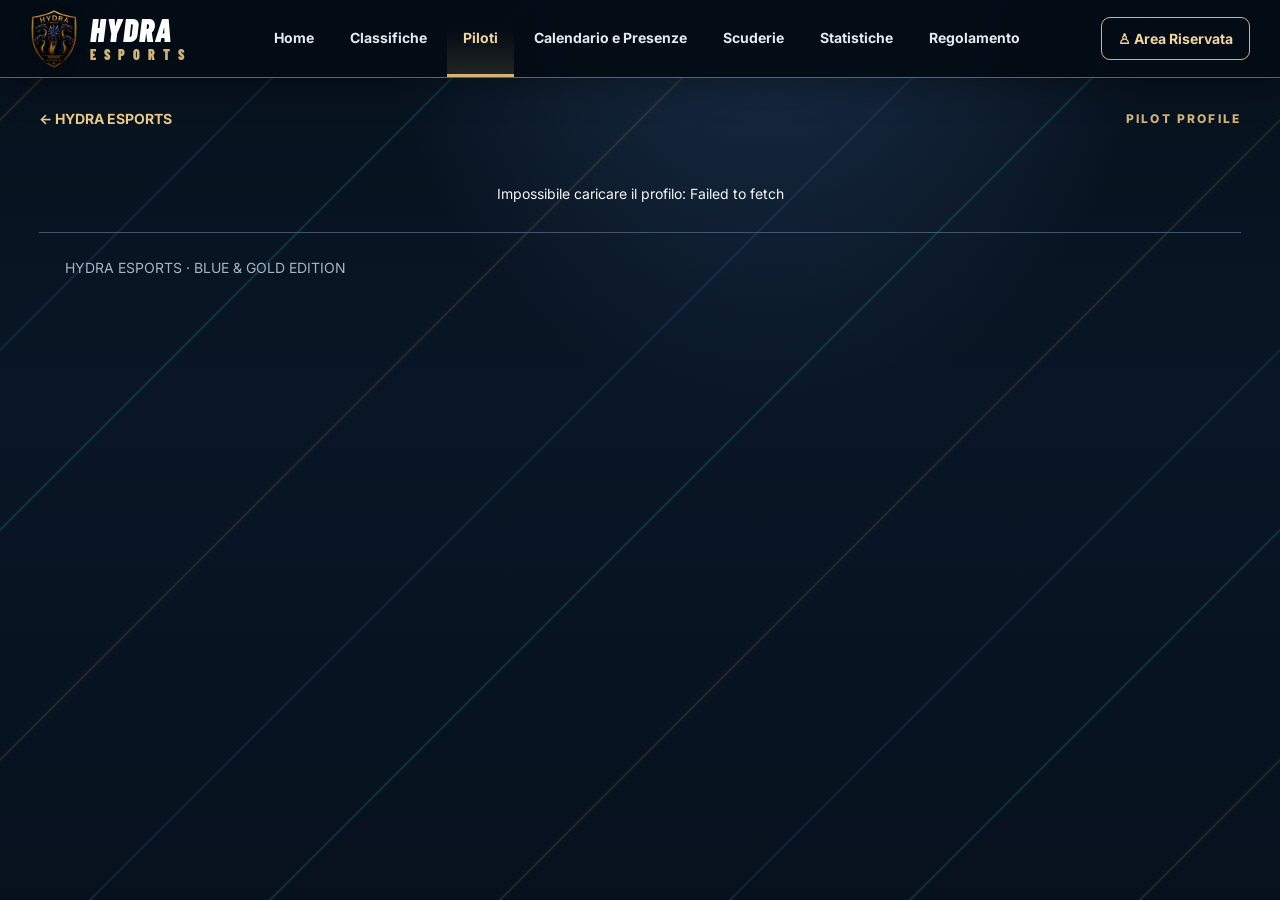
==== pilota.html @ 7e3f8604 "Use actual championship rounds and gaps in driver points and OVR charts" ====
<!doctype html><html lang="it"><head><meta charset="utf-8"><meta name="viewport" content="width=device-width,initial-scale=1"><meta name="theme-color" content="#071323"><title>Profilo pilota | Hydra Esports</title><link rel="icon" href="hydra-favicon.png"><link rel="stylesheet" href="style.css?v=42118"><style>
body{min-height:100vh}.hp-wrap{max-width:1250px;margin:auto;padding:32px 24px 90px}.hp-nav{display:flex;justify-content:space-between;align-items:center;gap:12px;margin-bottom:28px}.hp-link{color:#e9c987;text-decoration:none;font-weight:700}.hp-hero{border:1px solid #52617a;border-top:3px solid #d4b474;border-radius:18px;background:linear-gradient(115deg,#132b49,#091726);padding:32px;display:flex;gap:24px;align-items:center;flex-wrap:wrap}.hp-number{font:900 80px 'Barlow Condensed',sans-serif;color:#d4b474;line-height:1}.hp-hero h1{font:900 clamp(32px,5vw,64px) 'Barlow Condensed',sans-serif;margin:4px 0}.hp-kicker{letter-spacing:.18em;color:#d4b474;font-weight:800;font-size:12px}.hp-muted{color:#b6c5d7}.hp-ovr{margin-left:auto;text-align:center;background:#081626;border:1px solid #d4b474;border-radius:16px;padding:16px 26px}.hp-ovr strong{display:block;font:900 56px 'Barlow Condensed',sans-serif;color:#e6c681}.hp-grid{display:grid;grid-template-columns:repeat(4,minmax(0,1fr));gap:12px;margin:22px 0}.hp-stat,.hp-panel{border:1px solid #38516b;border-radius:14px;background:#102238;padding:18px}.hp-stat strong{font:800 30px 'Barlow Condensed',sans-serif;color:#f2d69e;display:block}.hp-stat small{color:#b6c5d7}.hp-layout{display:grid;grid-template-columns:1fr 1fr;gap:18px}.hp-panel h2{margin:0 0 20px;font:800 25px 'Barlow Condensed',sans-serif}.hp-skill{display:grid;grid-template-columns:52px 1fr 40px;gap:10px;align-items:center;margin:13px 0}.hp-track{height:9px;background:#233b54;border-radius:9px;overflow:hidden}.hp-fill{height:100%;background:linear-gradient(90deg,#9a783d,#f2d69e)}.hp-chart{width:100%;height:220px;display:block}.hp-table{width:100%;border-collapse:collapse;min-width:590px}.hp-table th,.hp-table td{text-align:left;border-bottom:1px solid #30445b;padding:12px 10px}.hp-table th{color:#e6c681}.hp-scroll{overflow:auto}.hp-full{margin-top:18px}.hp-status{padding:30px;text-align:center}.hp-footer{text-align:center;padding:26px;color:#a6b4c6}@media(max-width:760px){.hp-grid{grid-template-columns:repeat(2,1fr)}.hp-layout{grid-template-columns:1fr}.hp-ovr{margin-left:0}.hp-hero{padding:22px}.hp-wrap{padding:20px 14px 50px}}
</style></head><body><header class="site-header"><div class="header-inner"><button class="brand" type="button" data-go="home" aria-label="Hydra Esports Home"><img class="brand-official-logo" src="hydra-logo.png" alt="Logo ufficiale Hydra Esports"><span class="brand-type">HYDRA<small>ESPORTS</small></span></button><nav aria-label="Navigazione principale"><button data-page="home">Home</button><button data-page="standings">Classifiche</button><button data-page="drivers" class="active">Piloti</button><button data-page="calendar">Calendario e Presenze</button><button data-page="teams">Scuderie</button><button data-page="statistics">Statistiche</button><button data-page="rules">Regolamento</button></nav><button class="account-link" type="button" data-go="admin">♙ <span>Area Riservata</span></button></div></header><main class="hp-wrap"><nav class="hp-nav"><a class="hp-link" href="index.html#drivers">← HYDRA ESPORTS</a><span class="hp-kicker">PILOT PROFILE</span></nav><div id="profile" class="hp-status">Caricamento profilo pilota…</div><footer class="hp-footer">HYDRA ESPORTS · BLUE & GOLD EDITION</footer></main><script>
'use strict';const API='https://wgjdhdssiveqedluktwi.supabase.co';const KEY='sb_publishable_SjpllvJDfzLQM7nD_0CnJQ_B31PCe_I';let data={};const escapeHtml=x=>String(x??'').replace(/[&<>"']/g,c=>({'&':'&amp;','<':'&lt;','>':'&gt;','"':'&quot;',"'":'&#39;'}[c]));const fmt=x=>x==null?'—':x;const unique=a=>[...new Set(a)];const officialSet=()=>new Set(data.hydra_races.filter(r=>r.status==='official').map(r=>String(r.id)));
function hydraOvrRatings(allowed){
 const drivers=data.hydra_drivers||[],raceList=(data.hydra_races||[]).filter(x=>x.status==='official'&&(!allowed||allowed.has(String(x.id)))).sort((a,b)=>Number(a.round_number)-Number(b.round_number)||String(a.race_date||'').localeCompare(String(b.race_date||'')));
 const results=data.hydra_results||[],byId=new Map(drivers.map(d=>[String(d.id),d])),byName=new Map(),scores=new Map();
 const key=d=>String(d.gamertag||'').trim().toLocaleLowerCase('it');
 for(const d of drivers){const k=key(d);if(!k)continue;if(!byName.has(k))byName.set(k,[]);byName.get(k).push(d);const lk=k+'|'+d.league;if(!scores.has(lk))scores.set(lk,{elo:d.league==='A'?1600:1400,starts:0,finish:0,q:0,ren:0,cos:0,rac:0,streak:0})}
 const officialCount=new Map();for(const r of results){if(r.status==='dns'||!raceList.some(g=>String(g.id)===String(r.race_id)))continue;const d=byId.get(String(r.driver_id));if(!d)continue;const k=key(d)+'|'+d.league;officialCount.set(k,(officialCount.get(k)||0)+1)}
 const ratingEligible=d=>{const records=byName.get(key(d))||[];const otherPrimary=records.some(x=>x.league!==d.league&&x.team_id!=null);return !otherPrimary&&(officialCount.get(key(d)+'|'+d.league)||0)>=3};
 const clamp=(n,lo=1,hi=99)=>Math.max(lo,Math.min(hi,Math.round(n)));
 for(const race of raceList){
  const field=results.filter(r=>String(r.race_id)===String(race.id)).map(r=>({...r,driver:byId.get(String(r.driver_id))})).filter(r=>r.driver&&r.driver.league===race.league&&r.status!=='dns'&&r.driver.archived!==true);
  const starters=field.filter(r=>r.status==='classified'||r.status==='dnf'||r.status==='dsq');
  const size=starters.length;if(size<2)continue;
  const eligible=starters.filter(r=>ratingEligible(r.driver));
  const changes=new Map();
  for(const r of eligible){
   const s=scores.get(key(r.driver)+'|'+r.driver.league);if(!s)continue;
   const pos=Number(r.finishing_position),qual=Number(r.qualifying_position),finished=r.status==='classified'&&pos>0;
   const qScore=qual>0?1-(Math.min(qual,size)-1)/(size-1):.5;
   const fScore=finished?1-(Math.min(pos,size)-1)/(size-1):0;
   s.starts++;s.finish+=finished?1:0;s.q+=qScore;s.ren+=fScore;s.cos+=finished?fScore:0;s.rac+=finished?(qual>0?clamp(50+50*(qual-pos)/(size-1),0,100)/100:fScore):0;
   let delta=0,opponents=0;
   for(const other of eligible){if(other===r)continue;const os=scores.get(key(other.driver)+'|'+other.driver.league);if(!os)continue;
    const expected=1/(1+Math.pow(10,(os.elo-s.elo)/400));
    const otherFinished=other.status==='classified'&&Number(other.finishing_position)>0;
    const actual=finished&&otherFinished?(pos<Number(other.finishing_position)?1:pos===Number(other.finishing_position)?.5:0):finished?1:otherFinished?0:.5;
    delta+=actual-expected;opponents++;
   }
   const averageDelta=opponents?delta/opponents:0;const nextStreak=averageDelta>0?s.streak+1:0;const kFactor=averageDelta>0?(nextStreak>=4?25:nextStreak===3?24:nextStreak===2?22:20):20;
   changes.set(key(r.driver)+'|'+r.driver.league,{delta:kFactor*averageDelta,streak:nextStreak});
  }
  for(const [k,change] of changes){scores.get(k).elo+=change.delta;scores.get(k).streak=change.streak;}
 }
 const out=new Map();
 for(const [name,records] of byName){
  const played=[...new Set(records.filter(ratingEligible).map(d=>d.league))].map(l=>scores.get(name+'|'+l)).filter(s=>s&&s.starts);
  if(!played.length){out.set(name,null);continue}
  const primary=played.slice().sort((a,b)=>b.starts-a.starts)[0];
  const total=played.reduce((n,s)=>n+s.starts,0),sum=prop=>played.reduce((n,s)=>n+s[prop],0),avg=prop=>sum(prop)/total;
  const ratingA=records.some(d=>d.league==='A'&&ratingEligible(d)&&scores.get(name+'|A')?.starts);
  const leagueScore=ratingA?scores.get(name+'|A'):primary;
  const mapOvr=(elo,league)=>league==='A'?clamp((elo-700)/10,81,100):clamp(elo<=1400?70+(elo-1400)/10:70+(elo-1400)/6,60,80);const ovr=mapOvr(leagueScore.elo,ratingA?'A':'B');
  const scoreA=scores.get(name+'|A'),scoreB=scores.get(name+'|B');const ovrA=scoreA?.starts&&records.some(d=>d.league==='A'&&ratingEligible(d))?mapOvr(scoreA.elo,'A'):null;const ovrB=scoreB?.starts&&records.some(d=>d.league==='B'&&ratingEligible(d))?mapOvr(scoreB.elo,'B'):null;out.set(name,{ovr,ovrA,ovrB,elo:Math.round(leagueScore.elo),vel:clamp(1+98*avg('q')),ren:clamp(1+98*avg('ren')),cos:clamp(1+98*avg('cos')),rac:clamp(1+98*avg('rac')),aff:clamp(100*(sum('finish')+2)/(total+2.5)),races:total});
 }
 return out;
}

function lineChart(v,unit,league){if(!v.length)return '<p class="hp-muted">Nessun dato disponibile.</p>';const official=(data.hydra_races||[]).filter(r=>r.status==='official'&&r.league===league),rounds=[...new Set(official.map(r=>Number(r.round_number)).filter(Number.isFinite))].sort((a,b)=>a-b);const valid=v.filter(z=>Number.isFinite(Number(z.round))&&Number.isFinite(Number(z.value))).sort((a,b)=>a.round-b.round);if(!valid.length)return '<p class="hp-muted">Nessun round ufficiale disponibile.</p>';const allRounds=[...new Set([...rounds,...valid.map(z=>Number(z.round))])].sort((a,b)=>a-b),minR=Math.min(...allRounds),maxR=Math.max(...allRounds),lo=unit==='OVR'?Math.max(0,Math.floor(Math.min(...valid.map(z=>z.value))/5)*5-5):0,hi=Math.max(lo+1,Math.ceil(Math.max(...valid.map(z=>z.value))/5)*5+5),X=r=>50+560*(maxR===minR?.5:(r-minR)/(maxR-minR)),Y=n=>200-165*(n-lo)/(hi-lo);const byRound=new Map(valid.map(z=>[Number(z.round),z]));const segments=[];let current=[];for(let r=minR;r<=maxR;r++){const point=byRound.get(r);if(point){current.push(point)}else if(current.length){segments.push(current);current=[]}}if(current.length)segments.push(current);return '<svg class="hp-chart" viewBox="0 0 640 250" role="img" aria-label="Andamento '+escapeHtml(unit)+' per round">'+[0,1,2,3,4].map(i=>{const n=lo+(hi-lo)*i/4;return '<line x1="50" x2="615" y1="'+Y(n)+'" y2="'+Y(n)+'" stroke="#456078"/><text x="42" y="'+(Y(n)+4)+'" text-anchor="end" fill="#b6c5d7" font-size="12">'+Math.round(n)+'</text>'}).join('')+allRounds.map(r=>'<text x="'+X(r)+'" y="230" text-anchor="middle" fill="'+(byRound.has(r)?'#c5d2e1':'#718399')+'" font-size="11">R'+r+'</text>').join('')+segments.map(group=>group.length>1?'<polyline fill="none" stroke="#e3bf76" stroke-width="3" points="'+group.map(z=>X(z.round)+','+Y(z.value)).join(' ')+'"/>':'').join('')+valid.map(z=>'<circle cx="'+X(z.round)+'" cy="'+Y(z.value)+'" r="5" fill="#f1d59c"><title>'+escapeHtml('R'+z.round+' · '+z.label+': '+z.value+' '+unit)+'</title></circle><text x="'+X(z.round)+'" y="'+(Y(z.value)-12)+'" text-anchor="middle" fill="#f1d59c" font-size="12">'+z.value+'</text>').join('')+'</svg><p class="hp-muted" style="font-size:12px;margin:4px 0 0">R = round del campionato · Spazi vuoti = GP senza dato per il pilota</p>'}
function normalize(raw,target,league){const w=[.25,.35,.2,.15,.05],lo=league==='A'?80:60,hi=league==='A'?100:80;let a=raw.map(v=>lo+(hi-lo)*Math.max(0,Math.min(100,Number(v)||0))/100);for(let k=0;k<20;k++){const diff=target-a.reduce((n,v,i)=>n+v*w[i],0);if(Math.abs(diff)<.0001)break;const free=a.map(v=>diff>0?v<hi-.0001:v>lo+.0001),total=w.reduce((n,v,i)=>n+(free[i]?v:0),0);if(!total)break;a=a.map((v,i)=>free[i]?Math.max(lo,Math.min(hi,v+diff/total)):v)}return a.map(Math.round)}
function ovrHistory(d,records,races){const all=data.hydra_races.filter(r=>r.status==='official').sort((a,b)=>String(a.race_date||'').localeCompare(String(b.race_date||''))||Number(a.round_number||0)-Number(b.round_number||0));return records.map(r=>races.get(String(r.race_id))).filter(Boolean).map(r=>{const index=all.findIndex(x=>String(x.id)===String(r.id)),allowed=new Set(all.slice(0,index+1).map(x=>String(x.id)));const rating=hydraOvrRatings(allowed).get(String(d.gamertag||'').trim().toLocaleLowerCase('it'));return {round:Number(r.round_number),label:r.circuit||'GP',value:d.league==='A'?rating?.ovrA:rating?.ovrB}}).filter(x=>x.value!=null)}
function renderProfile(){const id=new URLSearchParams(location.search).get('id');const d=data.hydra_drivers.find(x=>String(x.id)===String(id));if(!d){document.querySelector('#profile').textContent='Pilota non trovato.';return}const team=data.hydra_teams.find(t=>String(t.id)===String(d.team_id));const official=officialSet(),raceById=new Map(data.hydra_races.map(r=>[String(r.id),r]));const records=data.hydra_results.filter(r=>String(r.driver_id)===String(d.id)&&official.has(String(r.race_id))&&r.status!=='dns').sort((a,b)=>{const ra=raceById.get(String(a.race_id)),rb=raceById.get(String(b.race_id));return String(ra?.race_date||'').localeCompare(String(rb?.race_date||''))||Number(ra?.round_number||0)-Number(rb?.round_number||0)});const finished=records.filter(r=>r.status==='classified'&&Number(r.finishing_position)>0);const points=records.reduce((n,r)=>n+Number(r.points||0),0),wins=finished.filter(r=>Number(r.finishing_position)===1).length,podiums=finished.filter(r=>Number(r.finishing_position)<=3).length,poles=records.filter(r=>Number(r.qualifying_position)===1).length,fast=records.filter(r=>r.fastest_lap===true).length;const rating=hydraOvrRatings().get(d.gamertag.trim().toLocaleLowerCase('it')),ovr=d.league==='A'?rating?.ovrA:rating?.ovrB;const sv=ovr==null?[]:normalize([rating?.vel,rating?.ren,rating?.cos,rating?.rac,rating?.aff],ovr,d.league);const skills=['VEL','REN','COS','RAC','AFF'].map((n,i)=>[n,sv[i]]);const stats=[['Gare ufficiali',records.length],['Punti',points],['Vittorie',wins],['Podi',podiums],['Pole position',poles],['Giri veloci',fast],['Miglior arrivo',finished.length?Math.min(...finished.map(r=>Number(r.finishing_position)))+'°':'—'],['Arrivi al traguardo',records.length?Math.round(100*finished.length/records.length)+'%':'—']];document.title=d.gamertag+' | Hydra Esports';document.querySelector('#profile').outerHTML='<section class="hp-hero"><div class="hp-number">'+escapeHtml(d.race_number??'—')+'</div><div><div class="hp-kicker">HYDRA ESPORTS · LEGA '+escapeHtml(d.league)+'</div><h1>'+escapeHtml(d.gamertag)+'</h1><p class="hp-muted">'+escapeHtml(team?.name||'Pilota WILD')+'</p></div><div class="hp-ovr"><span class="hp-kicker">HYDRA OVR</span><strong>'+fmt(ovr)+'</strong><small class="hp-muted">'+(ovr==null?'Minimo 3 gare':'Valutazione dinamica')+'</small></div></section><section class="hp-grid">'+stats.map(([k,v])=>'<div class="hp-stat"><strong>'+escapeHtml(v)+'</strong><small>'+escapeHtml(k)+'</small></div>').join('')+'</section><div class="hp-layout"><section class="hp-panel"><h2>Caratteristiche pilota</h2>'+(ovr==null?'<p class="hp-muted">Valutazione disponibile dopo 3 gare ufficiali.</p>':skills.map(([k,v])=>'<div class="hp-skill"><b>'+k+'</b><div class="hp-track"><div class="hp-fill" style="width:'+Math.max(0,Math.min(100,Number(v)||0))+'%"></div></div><b>'+fmt(v)+'</b></div>').join(''))+'</section><section class="hp-panel"><h2>Andamento punti per GP</h2>'+lineChart(records.map(r=>({round:Number(raceById.get(String(r.race_id))?.round_number),label:raceById.get(String(r.race_id))?.circuit||'GP',value:Number(r.points||0)})),'punti',d.league)+'</section></div><section class="hp-panel hp-full"><h2>Andamento Hydra OVR</h2>'+(ovr==null?'<p class="hp-muted">Disponibile dopo 3 gare ufficiali.</p>':lineChart(ovrHistory(d,records,raceById),'OVR',d.league))+'</section><section class="hp-panel hp-full"><h2>Storico gare ufficiali</h2><div class="hp-scroll"><table class="hp-table"><thead><tr><th>GP</th><th>Lega</th><th>Qualifica</th><th>Arrivo</th><th>Punti</th><th>Scuderia</th></tr></thead><tbody>'+records.map(r=>{const race=raceById.get(String(r.race_id)),t=data.hydra_teams.find(t=>String(t.id)===String(r.team_id));return '<tr><td>'+escapeHtml(race?.circuit||'GP')+'</td><td>'+escapeHtml(race?.league||d.league)+'</td><td>'+escapeHtml(r.qualifying_position?Number(r.qualifying_position)+'°':'—')+'</td><td>'+escapeHtml(r.status==='classified'&&r.finishing_position?Number(r.finishing_position)+'°':r.status?.toUpperCase()||'—')+'</td><td>'+escapeHtml(r.points||0)+'</td><td>'+escapeHtml(t?.name||'WILD')+'</td></tr>'}).join('')+'</tbody></table>'+(records.length?'':'<p class="hp-muted">Nessuna gara registrata.</p>')+'</div></section>'}
(async()=>{try{await Promise.all(['hydra_drivers','hydra_teams','hydra_races','hydra_results'].map(async t=>{const r=await fetch(API+'/rest/v1/'+t+'?select=*&order=id.asc',{headers:{apikey:KEY,Authorization:'Bearer '+KEY}});if(!r.ok)throw Error('Dati non disponibili ('+r.status+')');data[t]=await r.json()}));renderProfile()}catch(e){document.querySelector('#profile').textContent='Impossibile caricare il profilo: '+e.message}})();
</script><script>document.querySelectorAll('.site-header [data-page],.site-header [data-go]').forEach(b=>b.addEventListener('click',()=>{location.href='index.html#'+(b.dataset.page||b.dataset.go)}));</script></body></html>
---- style.css ----
@import url('https://fonts.googleapis.com/css2?family=Barlow+Condensed:wght@500;600;700;800;900&family=Inter:wght@400;500;600;700;800&display=swap');
:root{--bg:#07111e;--bg2:#0b1b30;--panel:#0e2035;--panel2:#142a43;--gold:#d4b474;--goldlight:#f1d59c;--text:#f4f6fa;--muted:#a6b4c6;--line:#38516b;--glow:rgba(212,180,116,.22)}*{box-sizing:border-box}html{scroll-behavior:smooth}body{margin:0;color:var(--text);background:radial-gradient(ellipse at 60% -15%,#1d3550 0%,transparent 38%),linear-gradient(180deg,#07111d,#091625 45%,#07111e);font-family:Inter,Arial,sans-serif;font-size:14px}button,input,select{font:inherit}button{cursor:pointer}button:focus-visible,input:focus-visible,select:focus-visible{outline:2px solid var(--goldlight);outline-offset:3px}button{transition:background .2s,border-color .2s,transform .2s}button:hover{transform:translateY(-1px)}.site-header{height:78px;background:rgba(4,12,21,.97);border-bottom:1px solid #6d6045;position:sticky;top:0;z-index:20;box-shadow:0 8px 35px #0005}.header-inner{max-width:1550px;margin:auto;padding:0 30px;display:flex;align-items:center;gap:30px;height:100%}.brand{display:flex;align-items:center;gap:12px;border:0;background:none;color:white;padding:0;flex-shrink:0}.brand-mark{font-family:'Barlow Condensed',sans-serif;font-size:49px;font-weight:900;font-style:italic;line-height:1;color:var(--gold);position:relative}.brand-mark span{font-size:17px;position:absolute;top:0;right:-10px}.brand-type{font-family:'Barlow Condensed',sans-serif;font-weight:900;font-style:italic;font-size:32px;line-height:.76;letter-spacing:1px;text-align:left}.brand-type small{display:block;letter-spacing:8px;font-style:normal;color:var(--gold);font-size:14px;margin-top:9px}.site-header nav{display:flex;align-items:stretch;justify-content:center;gap:4px;flex:1;height:100%}.site-header nav button{background:transparent;color:#e6e9ef;border:0;border-bottom:3px solid transparent;padding:0 16px;font-weight:700;white-space:nowrap}.site-header nav button:hover,.site-header nav button.active{color:var(--goldlight);background:linear-gradient(0deg,rgba(212,180,116,.14),transparent 60%);border-bottom-color:var(--gold)}.account-link{border:1px solid var(--gold);border-radius:9px;background:transparent;color:var(--goldlight);padding:12px 16px;font-weight:700;white-space:nowrap}.account-link:hover{background:#d4b47418}main{max-width:1550px;margin:auto;padding:0 30px 50px}.page{display:none}.page.active{display:block}.hero{height:315px;position:relative;overflow:hidden;margin:0 -30px 18px;background:radial-gradient(ellipse at 73% 56%,#294767 0%,#0c2034 37%,#07111d 76%);border-bottom:1px solid #5e6c73}.hero:before{content:'';position:absolute;inset:0;background:repeating-linear-gradient(115deg,transparent 0 92px,rgba(215,181,109,.025) 92px 110px);pointer-events:none}.hero-art{position:absolute;right:-30px;top:-34px;width:72%;height:370px;filter:drop-shadow(0 0 34px #bba16a20)}.hero-art svg{width:100%;height:100%}.hero-copy{position:relative;z-index:2;margin:48px 0 0 max(5.5%,50px);max-width:650px;text-shadow:0 2px 16px #07111e}.kicker,.eyebrow{font-size:11px;font-weight:800;letter-spacing:2.2px;color:var(--gold);text-transform:uppercase}.live-dot{display:inline-block;width:7px;height:7px;background:var(--gold);border-radius:50%;box-shadow:0 0 12px var(--gold);margin-right:7px}.hero h1{font-family:'Barlow Condensed',Impact,sans-serif;font-size:clamp(48px,5.5vw,91px);font-weight:900;letter-spacing:1px;font-style:italic;line-height:.9;margin:17px 0 4px}.hero h1 span{color:var(--gold)}.hero h2{font-family:'Barlow Condensed',sans-serif;font-weight:700;font-size:30px;letter-spacing:11px;margin:7px 0}.hero p{color:#e3e9f0;line-height:1.7;margin:12px 0 20px}.hero-actions{display:flex;gap:10px}.gold,.outline{border-radius:7px;padding:12px 20px;font-weight:800;font-size:12px;letter-spacing:.3px}.gold{background:linear-gradient(110deg,#d4b474,#e9cf91);color:#0b1626;border:1px solid #e6c88b;box-shadow:0 5px 25px #d4b47416}.gold:hover{background:#f1d59c}.outline{background:#071522a6;border:1px solid var(--gold);color:var(--goldlight)}.outline:hover{background:#d4b47420}.hero-side{position:absolute;right:28px;top:12px;color:#d4b4741b;font-size:170px;font-family:Impact,sans-serif;font-weight:900;line-height:1}.hero-side span{font-size:60px;vertical-align:top}.home-grid{display:grid;grid-template-columns:minmax(0,1.95fr) minmax(345px,.98fr);gap:17px}.home-left,.home-right{min-width:0;display:flex;flex-direction:column;gap:16px}.panel{border:1px solid #49617b;background:linear-gradient(140deg,rgba(18,40,63,.93),rgba(7,20,34,.98));border-radius:11px;box-shadow:0 10px 35px #0002;overflow:hidden}.panel-title{height:48px;display:flex;align-items:center;gap:13px;padding:0 19px;border-bottom:1px solid #3e5570;background:linear-gradient(90deg,#132b43,#091b2b)}.panel-title h3{font-family:'Barlow Condensed',sans-serif;font-size:24px;font-style:italic;letter-spacing:.4px;margin:0;font-weight:800}.title-icon{color:var(--gold);font-size:27px}.panel-tag{margin-left:auto;font-size:10px;letter-spacing:1.4px;color:var(--gold);font-weight:800}.next-race-content{display:grid;grid-template-columns:1.5fr .8fr;min-height:251px}.race-visual{position:relative;display:flex;flex-direction:column;justify-content:flex-end;overflow:hidden;padding:26px 30px;background:radial-gradient(ellipse at 85% 0%,#8c775139,transparent 50%),linear-gradient(145deg,#182f49,#0a1a2b 55%,#142e48);border-right:1px solid #3b536b}.race-visual:before{content:'';position:absolute;left:-15%;top:24%;width:130%;height:70px;transform:rotate(-20deg);background:linear-gradient(transparent,#d4b47410,transparent);border-top:2px solid #c7a76944;border-bottom:1px solid #c7a76955}.race-index{position:absolute;top:18px;left:26px;color:#d4b474a8;letter-spacing:3px;font-size:12px;font-weight:800}.race-road{position:absolute;width:320px;height:140px;right:-30px;top:28px;border:13px solid #d4b47436;border-radius:45% 20% 55% 15%;transform:rotate(-23deg);box-shadow:inset 0 0 25px #0008,0 0 25px #0005}.race-title{position:relative;font-family:'Barlow Condensed',sans-serif;font-size:clamp(27px,3vw,48px);font-style:italic;font-weight:900;line-height:1;text-transform:uppercase;max-width:95%}.race-sub{position:relative;color:#d4b474;margin-top:10px;font-size:13px;font-weight:600}.race-details{padding:26px 20px;display:flex;flex-direction:column;justify-content:center}.detail-label{font-size:10px;color:var(--gold);font-weight:800;letter-spacing:1.4px}.detail-value{font-family:'Barlow Condensed',sans-serif;font-size:29px;font-weight:800;margin-top:8px}.race-details p{color:var(--muted);line-height:1.6;font-size:12px;min-height:38px}.wide{width:100%;margin-top:10px}.home-subgrid{display:grid;grid-template-columns:1fr 1fr;gap:16px}.last-race-body{display:grid;grid-template-columns:42% 58%;min-height:206px}.race-mini-art{background:radial-gradient(ellipse at 50% 70%,#9a82524a,transparent 70%),linear-gradient(130deg,#223b56,#071525);position:relative;display:flex;align-items:center;justify-content:center;overflow:hidden}.race-mini-art>span{font-family:'Barlow Condensed',sans-serif;font-size:38px;line-height:.9;font-style:italic;font-weight:900;color:#f0d39b;text-shadow:0 4px 20px #000}.finish-lines{position:absolute;bottom:-15px;left:-20px;right:-20px;height:55px;background:repeating-linear-gradient(90deg,#f1d59c55 0 17px,#08162688 17px 34px);transform:skewY(-10deg);opacity:.5}.last-race-info{padding:22px 17px;display:flex;flex-direction:column;justify-content:center}.last-race-info h4{font-family:'Barlow Condensed',sans-serif;font-size:26px;line-height:1;margin:10px 0}.last-race-info p{font-size:12px;color:var(--muted);line-height:1.6}.text-link,.leaderboard-more{background:transparent;border:0;color:var(--goldlight);font-weight:800;text-align:left;font-size:11px;padding:10px 0}.news-list{padding:10px 17px}.news-row{display:flex;gap:12px;align-items:center;padding:12px 0;border-bottom:1px solid #34485c}.news-row:last-child{border-bottom:0}.news-symbol{font-family:'Barlow Condensed',sans-serif;font-size:24px;color:var(--gold);font-weight:800;opacity:.8}.news-row strong{display:block;font-size:12px}.news-row small{display:block;font-size:11px;line-height:1.5;color:var(--muted);margin-top:4px}.leaderboard{padding-bottom:4px}.segmented{display:flex;margin:12px 16px 0;border:1px solid #435b70;border-radius:7px;overflow:hidden;background:#081827}.segmented button{width:50%;padding:8px 10px;background:transparent;border:0;color:#e0e7f0;font-weight:700;font-size:12px}.segmented button.selected{background:linear-gradient(100deg,#b39259,#e5c584);color:#0c1a2c}.segmented.secondary{margin-top:8px}.segmented.secondary button.selected{background:#30435a;color:var(--goldlight)}.home-table{width:calc(100% - 32px);margin:14px 16px 4px;border-collapse:collapse}.home-table th{text-align:left;font-size:10px;letter-spacing:1px;text-transform:uppercase;color:#8ca1b7;font-weight:700;padding:8px 7px}.home-table th:last-child,.home-table td:last-child{text-align:right}.home-table td{border-top:1px solid #34475c;padding:10px 7px}.home-table td strong{display:block;font-size:12px}.home-table td small{display:block;font-size:10px;color:#93a7bd;margin-top:4px;white-space:nowrap;overflow:hidden;text-overflow:ellipsis;max-width:220px}.rank{display:inline-flex;align-items:center;justify-content:center;width:25px;height:25px;border-radius:5px;background:#26394d;font-weight:800}.rank.first{background:#d4b474;color:#071321}.home-table .points{font-weight:800;font-size:16px;color:var(--goldlight)}.leaderboard-more{display:block;margin:5px 19px 8px auto;text-align:right}.live-panel{min-height:197px}.live-graphic{padding:24px 26px;position:relative;overflow:hidden;background:radial-gradient(ellipse at 95% 30%,#9e854b25,transparent 55%),repeating-linear-gradient(130deg,transparent 0 45px,#d4b47406 45px 47px)}.signal{float:right;color:var(--gold);font-size:44px}.live-graphic h3{font-family:'Barlow Condensed',sans-serif;font-size:35px;margin:8px 0 3px;font-style:italic}.live-graphic h3 em{color:var(--gold)}.live-graphic p{color:#b6c5d5;font-size:12px;max-width:270px;line-height:1.5}.live-graphic .outline{margin-top:9px;font-size:11px;padding:10px 14px}.quick-links{display:grid;grid-template-columns:repeat(5,1fr);gap:16px;margin-top:17px}.quick-links button{min-height:105px;display:grid;grid-template-columns:45px 1fr 15px;grid-template-rows:1fr 1fr;align-items:center;column-gap:8px;text-align:left;border:1px solid #435b73;border-radius:10px;background:linear-gradient(135deg,#142a41,#0a1929);color:white;padding:16px}.quick-links button:hover{border-color:var(--gold);background:#1a3048}.quick-links button>span{grid-row:1/3;color:var(--gold);font-size:35px}.quick-links button strong{align-self:end;font-size:13px}.quick-links button small{align-self:start;color:var(--muted);font-size:11px;margin-top:4px}.quick-links button b{grid-column:3;grid-row:1/3;color:var(--gold)}.section-head{margin:34px 0 20px}.section-head h2{font-family:'Barlow Condensed',sans-serif;text-transform:uppercase;font-size:clamp(38px,5vw,62px);font-weight:900;font-style:italic;margin:8px 0}.section-head h2 span{color:var(--gold)}.section-head p,.muted{color:var(--muted);line-height:1.7}.switch{display:flex;gap:8px;margin:16px 0}.switch button{background:#162a41;border:1px solid #52677e;color:#fff;padding:11px 26px;border-radius:6px;font-weight:800}.switch button.selected{background:var(--gold);color:#0c192a;border-color:var(--gold)}.table-panel{padding:12px;overflow:auto}table:not(.home-table){width:100%;border-collapse:collapse;min-width:580px}table:not(.home-table) th{color:var(--gold);font-size:11px;letter-spacing:1px;text-transform:uppercase;text-align:left;background:#1a3049}table:not(.home-table) th,table:not(.home-table) td{padding:14px 16px;border-bottom:1px solid #31455d}table:not(.home-table) tr:hover td{background:#1c3044}.cards{display:grid;grid-template-columns:repeat(3,1fr);gap:15px}.cards article{background:linear-gradient(145deg,#192e46,#0b192a);border:1px solid #49617b;border-radius:10px;padding:24px}.cards h3{font-family:'Barlow Condensed',sans-serif;font-size:27px;margin:8px 0}.cards p{color:#b9c7d5;line-height:1.8}.field{display:flex;flex-direction:column;gap:7px;font-weight:700;color:#d7e0e9;margin:12px 0}.field input,.field select{width:100%;padding:12px 14px;background:#081827;color:white;border:1px solid #52667d;border-radius:6px}.login{max-width:480px;padding:30px}.login h3,.admin-panel h3{font-family:'Barlow Condensed',sans-serif;font-size:29px;margin:0 0 15px}.admin-top{display:flex;align-items:center;justify-content:space-between;margin-bottom:15px}.admin-top button,.actions button:not(.gold){background:#1c3149;color:#fff;border:1px solid #60758c;border-radius:6px;padding:10px 16px}.admin-panel{padding:25px}.admin-list{display:flex;gap:7px;flex-wrap:wrap;margin:20px 0}.admin-list button{background:#172c44;color:#dce5ef;border:1px solid #425b73;border-radius:5px;padding:9px 12px;font-size:12px}.admin-list button:hover{border-color:var(--gold)}.form-grid{display:grid;grid-template-columns:repeat(2,minmax(0,1fr));gap:12px}.actions{display:flex;gap:12px;margin-top:20px}.empty{color:var(--muted);padding:18px}footer{border-top:1px solid #41566d;max-width:1550px;margin:auto;padding:30px;display:flex;justify-content:space-between;align-items:center;color:var(--muted)}footer b{font-family:'Barlow Condensed',sans-serif;font-size:24px;font-style:italic;color:#fff}footer b span{color:var(--gold)}footer p,footer small{font-size:11px}#admin-status{color:var(--goldlight)}[hidden]{display:none!important}
@media(max-width:1180px){.header-inner{gap:14px;padding:0 18px}.site-header nav button{padding:0 9px;font-size:12px}.brand-type{font-size:27px}.home-grid{grid-template-columns:minmax(0,1.5fr) minmax(310px,1fr)}.next-race-content{grid-template-columns:1.2fr 1fr}.quick-links{gap:9px}.quick-links button{padding:11px;grid-template-columns:34px 1fr 10px}.quick-links button>span{font-size:27px}.quick-links button strong{font-size:11px}}@media(max-width:900px){.site-header{height:auto;position:relative}.header-inner{flex-wrap:wrap;padding:14px 18px}.site-header nav{order:3;flex-basis:100%;overflow:auto;justify-content:flex-start;height:43px}.site-header nav button{flex-shrink:0}.account-link{margin-left:auto}.hero-art{width:95%;opacity:.45}.hero-copy{margin-left:35px}.home-grid{grid-template-columns:1fr}.home-right{display:grid;grid-template-columns:1fr 1fr;align-items:start}.quick-links{grid-template-columns:repeat(3,1fr)}}@media(max-width:650px){main{padding:0 14px 35px}.hero{margin:0 -14px 15px;height:340px}.hero-copy{margin:46px 22px}.hero h1{font-size:55px}.hero h2{font-size:20px;letter-spacing:6px}.hero-art{right:-170px;top:50px;width:120%;opacity:.27}.hero-side{display:none}.hero-actions{flex-wrap:wrap}.home-subgrid,.home-right,.next-race-content{grid-template-columns:1fr}.race-visual{min-height:195px}.race-details{padding:19px}.home-subgrid{gap:14px}.home-right{display:flex}.quick-links{grid-template-columns:1fr 1fr}.quick-links button{min-height:90px}.cards{grid-template-columns:1fr}.form-grid{grid-template-columns:1fr}footer{padding:20px 15px;display:block}.account-link span{display:none}.brand-type{font-size:26px}}
@media(prefers-reduced-motion:reduce){*,*:before,*:after{scroll-behavior:auto!important;transition:none!important}}

/* Attendance v2.1 */
.attendance-layout{display:grid;grid-template-columns:minmax(0,1fr) minmax(0,1fr);gap:20px;margin:20px 0 36px}.attendance-panel{padding:24px;min-width:0}.attendance-panel h3{margin-top:0}.attendance-race{padding:14px 0}.attendance-race p{margin:7px 0}.attendance-actions{display:grid;grid-template-columns:1fr 1fr;gap:12px;margin:18px 0}.attendance-choice{padding:15px 8px;border:1px solid #b69a60;border-radius:9px;background:#15243a;color:#f2e4c7;cursor:pointer;font-weight:700}.attendance-choice:hover:not(:disabled){background:#2b3850}.attendance-choice:disabled{opacity:.45;cursor:not-allowed}.attendance-counts{display:grid;grid-template-columns:repeat(3,minmax(0,1fr));gap:8px}.attendance-counts>div{display:flex;flex-direction:column;align-items:center;gap:6px;background:#142238;border-radius:9px;padding:12px 3px}.attendance-counts b{font-size:25px;color:#e3c27b}.attendance-counts small{font-size:11px}.attendance-list{margin-top:16px;max-height:400px;overflow:auto}.attendance-list>div{display:flex;justify-content:space-between;gap:12px;padding:9px 0;border-bottom:1px solid #ffffff18}.att-state{font-size:12px;white-space:nowrap}.att-state.present{color:#8dd7b3}.att-state.absent{color:#ff9c9c}.att-state.pending{color:#d6c6a4}.attendance-admin-edit{display:flex;flex-wrap:wrap;gap:12px;align-items:end;margin-top:18px}.attendance-admin-edit .field{flex:1;min-width:150px}.attendance-panel select,.attendance-admin-edit select{max-width:100%}@media(max-width:750px){.attendance-layout{grid-template-columns:1fr}.attendance-panel{padding:16px}.attendance-counts b{font-size:21px}}

/* Hydra 2.2 attendance admin */
.admin-att-summary{margin-top:28px;border-top:1px solid rgba(201,169,103,.25);padding-top:20px}
.admin-att-filters{display:flex;align-items:end;gap:12px;flex-wrap:wrap;margin:16px 0}
.admin-att-filters .field{min-width:175px;flex:1}
.admin-att-filters button{min-height:43px}
.admin-att-table-wrap{width:100%;overflow-x:auto}
.admin-att-table{width:100%;border-collapse:collapse;text-align:left;min-width:410px}
.admin-att-table th,.admin-att-table td{padding:12px 10px;border-bottom:1px solid rgba(255,255,255,.1)}
.admin-att-table th{color:#c5a46d;font-size:.8rem;text-transform:uppercase;letter-spacing:.05em}
.admin-att-state{font-size:.85rem;font-weight:700}
.admin-att-state.present{color:#7cdaa8}.admin-att-state.absent{color:#ff9696}.admin-att-state.pending{color:#c6cbd4}
@media(max-width:650px){.admin-att-filters{display:grid;grid-template-columns:1fr}.admin-att-table th,.admin-att-table td{padding:10px 6px}}

/* Hydra 2.3 - compact league standings */
.standings-duo{display:grid;grid-template-columns:minmax(0,1.25fr) minmax(0,1fr);gap:18px;align-items:start}
.standings-card{min-width:0}.standings-card-title{font-family:'Barlow Condensed',sans-serif;font-size:26px;font-weight:800;margin:0;padding:17px 20px;border-bottom:1px solid #40566e;background:#132b43;text-transform:uppercase}
.standings-card-title span{color:var(--gold);white-space:nowrap}
.standings-duo .table-panel{padding:8px;overflow-x:auto}
.standings-duo table:not(.home-table){min-width:0;width:100%}
.standings-duo table:not(.home-table) th,.standings-duo table:not(.home-table) td{padding:12px 9px;overflow-wrap:anywhere}
.standings-duo table:not(.home-table) th:last-child,.standings-duo table:not(.home-table) td:last-child{text-align:right;white-space:nowrap}
.combined-head{margin-top:28px}.combined-head h2{font-size:clamp(30px,4vw,44px)}
.combined-table{max-width:100%}.combined-table table:not(.home-table){min-width:0}
@media(max-width:900px){.standings-duo{grid-template-columns:1fr}}
@media(max-width:500px){.standings-card-title{font-size:23px}.standings-duo table:not(.home-table) th,.standings-duo table:not(.home-table) td{padding:10px 6px;font-size:12px}}

/* Campionato: tre schede A, B e Generale */
#standings .switch{flex-wrap:wrap}
#standings .switch button{flex:1 1 140px}
#standings-general-content .combined-head{margin-top:20px}

/* Hydra 2.6 — calendario a griglia */
.calendar-intro{max-width:750px;color:var(--muted);line-height:1.65;margin:12px 0 0}
.calendar-toolbar{display:flex;justify-content:space-between;align-items:center;gap:16px;margin:22px 0 18px;flex-wrap:wrap}
.calendar-kicker{font:800 13px 'Barlow Condensed',sans-serif;letter-spacing:2px;color:#d4b474}
.calendar-summary{font-size:12px;letter-spacing:1.4px;color:#9db2be;font-weight:700}
.calendar-grid{display:grid;grid-template-columns:repeat(3,minmax(0,1fr));gap:18px}
.calendar-card{min-width:0;display:block;text-align:left;padding:0;background:linear-gradient(150deg,#142a35,#0a1925 75%);border:1px solid #2c4c55;border-radius:15px;overflow:hidden;color:#f4f6fa;cursor:pointer;transition:transform .18s,border-color .18s,box-shadow .18s}
.calendar-card:hover,.calendar-card:focus-visible{transform:translateY(-3px);border-color:#d4b474;box-shadow:0 8px 30px #0005;outline:none}
.calendar-card-next{border-color:#d4b474;box-shadow:0 0 0 1px #d4b47455}
.calendar-card-active{border-color:#d4b474}
.calendar-card-top{display:flex;justify-content:space-between;align-items:center;gap:8px;padding:17px 18px 8px;font:800 17px 'Barlow Condensed',sans-serif;letter-spacing:1.4px;color:#d4b474}
.calendar-card-badge{font:800 10px Inter,sans-serif;letter-spacing:.8px;padding:7px 9px;border-radius:30px;color:#b8c8ce;background:#233640}
.calendar-card-next .calendar-card-badge{color:#05201c;background:#d4b474}
.calendar-card-art{position:relative;height:116px;overflow:hidden;background:radial-gradient(ellipse at 65% 40%,#1c4a4c,#0d2530 65%,#081723)}
.calendar-art-circle{position:absolute;width:170px;height:170px;border:1px solid #d4b47433;border-radius:50%;left:35%;top:-35px;box-shadow:0 0 0 27px #d4b47408,0 0 0 55px #d4b47407}
.calendar-art-track{position:absolute;left:18px;top:-24px;font:900 150px 'Barlow Condensed',sans-serif;transform:rotate(-17deg);color:#d4b4743a}
.calendar-art-number{position:absolute;right:18px;bottom:-27px;font:900 125px 'Barlow Condensed',sans-serif;letter-spacing:-7px;color:#ffffff16}
.calendar-card-main{padding:16px 18px 12px}
.calendar-card-main h3{font:800 28px/1.06 'Barlow Condensed',sans-serif;letter-spacing:.3px;text-transform:uppercase;margin:0;overflow-wrap:anywhere}
.calendar-card-main p{font-size:10px;letter-spacing:2px;color:#8eacb1;margin:8px 0 0}
.calendar-leagues{padding:0 18px 13px}
.calendar-league{display:grid;grid-template-columns:68px 1fr;align-items:center;gap:5px 8px;padding:12px 0;border-top:1px solid #2a444c}
.calendar-league-name{font:800 14px 'Barlow Condensed',sans-serif;color:#fff}
.calendar-league-date{font-size:12px;color:#d8e2e5;text-align:right}
.calendar-league-status{grid-column:2;font-size:10px;letter-spacing:1px;text-align:right;color:#d4b474}
.calendar-league-status.is-done{color:#9db4bb}
.calendar-card-foot{border-top:1px solid #2a444c;padding:13px 18px;display:flex;justify-content:space-between;color:#d4b474;font:800 12px 'Barlow Condensed',sans-serif;letter-spacing:1.5px}
.calendar-detail{margin-top:24px;background:#0e202b;border:1px solid #2e535a;border-radius:15px;padding:22px}
.calendar-detail[hidden]{display:none}
.calendar-detail-title{display:flex;align-items:start;justify-content:space-between;gap:15px;margin-bottom:18px}
.calendar-detail-title h3{font:800 33px 'Barlow Condensed',sans-serif;text-transform:uppercase;margin:5px 0 0}
#calendar-close{border:1px solid #42636a;background:#172e38;color:white;border-radius:8px;padding:10px 14px;cursor:pointer}
.calendar-results-grid{display:grid;grid-template-columns:repeat(2,minmax(0,1fr));gap:16px}
.calendar-result-panel{min-width:0;border:1px solid #2c4c55;background:#102734;border-radius:11px;padding:15px}
.calendar-result-head{display:flex;justify-content:space-between;align-items:center;gap:12px}
.calendar-result-head h4{font:800 24px 'Barlow Condensed',sans-serif;color:#d4b474;margin:0}
.calendar-result-head span,.calendar-result-state{font-size:12px;color:#b7c9cf}
.calendar-results-scroll{overflow-x:auto}
.calendar-results-scroll table{width:100%;font-size:12px}
.calendar-results-scroll th,.calendar-results-scroll td{padding:8px 6px}
.calendar-no-results{font-size:13px;color:#a9bdc4;line-height:1.6}
@media(max-width:1000px){.calendar-grid{grid-template-columns:repeat(2,minmax(0,1fr))}}
@media(max-width:650px){.calendar-grid,.calendar-results-grid{grid-template-columns:1fr}.calendar-card-art{height:100px}.calendar-detail{padding:14px}}

/* Versione 2.9: artwork dei circuiti e bandiere */
.calendar-country-flag{font-size:23px;line-height:1;vertical-align:-2px;margin-right:7px}
.calendar-card-art{height:145px;background:#0a1c27}
.calendar-card-art img{display:block;width:100%;height:100%;object-fit:cover;transition:transform .25s ease}
.calendar-card:hover .calendar-card-art img{transform:scale(1.055)}
.calendar-art-number{pointer-events:none}
@media(max-width:650px){.calendar-card-art{height:140px}}

.calendar-card-art img{object-fit:cover;filter:brightness(.82) saturate(1.12)}
.calendar-card:hover .calendar-card-art img{filter:brightness(.95) saturate(1.15)}

/* Hydra 3.2: presenza nel calendario */
.calendar-att-panel .attendance-counts{margin:16px 0 12px}
.calendar-att-panel .attendance-list{max-height:330px;overflow:auto}
.calendar-att-panel .field{margin:16px 0 10px}
.calendar-att-panel .attendance-actions{display:flex;gap:10px;flex-wrap:wrap}
.calendar-att-panel .attendance-choice:disabled{opacity:.45;cursor:not-allowed}
.calendar-att-message{min-height:1.4em;color:#d4b474}

/* Hydra 4.0 */
.team-roster-card{position:relative;overflow:hidden}
.team-logo{width:66px;height:66px;display:grid;place-items:center;border:2px solid #d4b474;border-radius:18px;background:linear-gradient(140deg,#122e40,#071323);color:#d4b474;font-size:27px;font-weight:900;margin-bottom:15px}
.team-tp{color:#bdd3d5;font-size:13px}
.roster-leagues{display:grid;grid-template-columns:repeat(2,minmax(0,1fr));gap:10px;margin-top:15px}
.roster-leagues>div{padding:12px;background:#142a43;border-radius:10px;display:flex;flex-direction:column;gap:7px}
.roster-leagues strong{color:#d4b474;font-size:12px}
.roster-leagues span{font-size:13px}
.roster-warning{color:#ffbf71}
.wild-drivers{display:flex;flex-wrap:wrap;gap:9px;margin:15px 0 30px}
.wild-chip{border:1px solid #38516b;border-radius:30px;padding:9px 13px;background:#142a43;font-size:13px}
.admin-roster{margin-bottom:22px}
.admin-roster .actions{display:flex;flex-wrap:wrap;gap:10px;margin:12px 0}
.race-visual,.race-mini-art{background-size:cover;background-position:center}
@media(max-width:600px){.roster-leagues{grid-template-columns:1fr}}

.team-logo{width:132px;height:84px;padding:10px;border:0;background:#102638;display:flex;align-items:center;justify-content:center}.team-logo img{max-width:100%;max-height:100%;object-fit:contain}.team-logo span{font-weight:900;color:#d4b474}

/* 4.0.1: keep team emblems visible without changing their original colors */
.team-logo{background:#f3f5f8!important;border:1px solid #c5cdd8!important;box-shadow:inset 0 0 0 1px #ffffff,0 4px 16px #0003;border-radius:12px!important}
.team-logo img{filter:none!important;max-width:96%;max-height:90%;object-fit:contain}
.team-logo span{color:#142a43!important}

/* Hydra 4.0.2 — official identity */
.brand-official-logo{height:58px;width:48px;object-fit:contain;display:block;flex-shrink:0;filter:drop-shadow(0 2px 5px rgba(0,0,0,.4))}
.hero-side{display:flex;align-items:center;justify-content:center;overflow:hidden}
.hero-official-logo{height:100%;max-height:235px;width:100%;max-width:240px;object-fit:contain;filter:drop-shadow(0 8px 22px rgba(0,0,0,.55))}
@media(max-width:800px){.brand-official-logo{height:46px;width:38px}.hero-official-logo{max-height:140px;max-width:155px}}

/* HYDRA 4.0.3 */
.wild-layout{display:grid;grid-template-columns:repeat(2,minmax(0,1fr));gap:20px}.wild-panel{padding:22px}.wild-panel h3{display:flex;justify-content:space-between;align-items:center;color:var(--goldlight);margin:0 0 18px}.wild-count{font-size:13px;color:var(--muted);font-weight:500}.wild-list{display:grid;gap:9px}.wild-driver{width:100%;display:flex;align-items:center;gap:13px;text-align:left;padding:12px;border:1px solid var(--line);border-radius:12px;background:var(--panel2);color:var(--text);cursor:pointer}.wild-driver:hover,.standing-identity:hover,.last-top-row:hover{border-color:var(--gold);background:rgba(212,180,116,.10)}.wild-avatar{width:42px;height:42px;border-radius:50%;background:#263a51;color:var(--goldlight);display:grid;place-items:center;font-weight:800}.wild-driver span:nth-child(2){display:grid;gap:4px}.wild-driver small,.standing-identity small,.last-top-name small,.profile-result small{display:block;color:var(--muted);font-size:12px}.wild-arrow{margin-left:auto;color:var(--gold)}.hydra-standings{width:100%;border-collapse:collapse}.hydra-standings th{font-size:11px;letter-spacing:.08em;color:var(--muted);text-align:left;padding:13px}.hydra-standings td{padding:9px 12px;border-top:1px solid var(--line)}.hydra-standings th:last-child,.hydra-standings td:last-child{text-align:right}.standing-identity{display:flex;align-items:center;gap:12px;text-align:left;border:1px solid transparent;background:transparent;color:var(--text);border-radius:9px;padding:5px;cursor:pointer;font:inherit;width:100%}.standing-identity strong{font-size:14px}.team-mini-logo{width:52px;height:36px;flex-shrink:0;border-radius:7px;background:#f0f2f5;display:grid;place-items:center;padding:5px}.team-mini-logo img{max-width:100%;max-height:100%;object-fit:contain}.team-mini-logo.wild-mark{background:#233a55;color:var(--gold);font-weight:800}.standings-rank{font-weight:800;color:var(--text)}.podium-rank{color:var(--goldlight)}.standing-points{font-size:17px;font-weight:800;color:var(--goldlight)}.last-race{margin-top:20px}.last-league-tabs{margin:15px 18px 0}.last-race-head{padding:15px 20px 7px}.last-race-head h4{margin:0 0 5px;font-size:20px}.last-race-head p{margin:0;color:var(--muted);font-size:12px}.last-race-top{padding:5px 15px 12px}.last-top-row{width:100%;display:flex;align-items:center;gap:11px;border:1px solid transparent;border-bottom-color:var(--line);background:transparent;color:var(--text);padding:9px 5px;text-align:left;cursor:pointer;border-radius:7px}.last-pos{min-width:28px;color:var(--goldlight);font-weight:800}.last-top-name{flex:1;min-width:0}.last-top-name strong{display:block;overflow:hidden;text-overflow:ellipsis;white-space:nowrap}.last-top-row>b{font-size:12px;color:var(--goldlight);white-space:nowrap}.profile-overlay[hidden]{display:none}.profile-overlay{position:fixed;inset:0;z-index:1000;display:grid;place-items:center;padding:16px}.profile-backdrop{position:absolute;inset:0;background:rgba(0,0,0,.78)}.profile-dialog{position:relative;max-height:90vh;overflow:auto;width:min(640px,100%);background:var(--panel);border:1px solid var(--gold);border-radius:18px;padding:26px;color:var(--text);box-shadow:0 20px 80px #0009}.profile-close{position:absolute;right:14px;top:12px;background:transparent;border:0;color:var(--text);font-size:22px;cursor:pointer}.profile-heading{display:flex;align-items:center;gap:18px;padding-right:25px}.profile-heading .team-mini-logo{width:90px;height:70px}.profile-heading h2{margin:4px 0}.profile-heading p{margin:0;color:var(--muted)}.profile-stats{display:grid;grid-template-columns:repeat(3,1fr);gap:10px;margin:25px 0}.profile-stats>div{background:var(--panel2);border:1px solid var(--line);border-radius:10px;padding:14px 8px;text-align:center}.profile-stats strong{display:block;font-size:24px;color:var(--goldlight)}.profile-stats small{color:var(--muted)}.profile-result{display:flex;justify-content:space-between;align-items:center;padding:12px 0;border-bottom:1px solid var(--line);gap:10px}.profile-result b{color:var(--goldlight);margin-left:10px}.profile-open{overflow:hidden}@media(max-width:760px){.wild-layout{grid-template-columns:1fr}.profile-stats{grid-template-columns:repeat(2,1fr)}.profile-dialog{padding:18px}.team-mini-logo{width:42px}.last-race{margin-top:15px}}

/* Hydra 4.0.4 – monochrome marks, restored circuit photography and paddock accents */
.team-mini-logo{width:58px;height:42px;min-width:58px;background:transparent!important;border:0;border-left:3px solid var(--team-accent,#d4b474);border-radius:0;padding:7px 5px;overflow:hidden;display:flex;align-items:center;justify-content:center;color:#fff}
.team-mini-logo img{display:block;width:100%;height:100%;max-width:100%;max-height:100%;object-fit:contain;filter:brightness(0) invert(1);}
.team-mini-logo b{font-size:12px;color:#fff}
.team-mini-logo.wild-mark{border-left-color:#d4b474;background:transparent!important;color:#fff}
.standing-identity{min-width:0}.standing-identity span:last-child{min-width:0}.standing-identity strong{overflow-wrap:anywhere}
.hydra-standings td{vertical-align:middle}.hydra-standings td:nth-child(2){min-width:0}
.last-race-content{display:grid;grid-template-columns:minmax(0,0.95fr) minmax(0,1.3fr);align-items:stretch;gap:0;padding:12px 16px 0}
.last-race-photo{min-height:325px;border-radius:10px;overflow:hidden;position:relative;display:flex;flex-direction:column;justify-content:space-between;padding:16px;background:linear-gradient(135deg,#18334b,#07111e);background-size:cover;background-position:center}
.last-race-photo::after{content:'';position:absolute;inset:0;background:linear-gradient(0deg,rgba(4,12,22,.6),transparent 65%);pointer-events:none}
.last-race-photo .race-index,.last-race-photo strong{position:relative;z-index:1;text-shadow:0 2px 8px #000}
.last-race-photo strong{font-family:'Barlow Condensed',sans-serif;font-size:clamp(20px,2vw,31px);text-transform:uppercase;line-height:1.1}
.last-race-info{min-width:0;padding-left:12px}.last-race-info .last-race-head{padding:4px 8px 8px}.last-race-info .last-race-top{padding:0 2px}.last-top-row{padding:6px 2px;gap:6px}.last-top-row .team-mini-logo{width:39px;min-width:39px;height:30px;padding:4px}.last-top-name strong{font-size:12px}.last-top-name small{font-size:10px}.last-pos{min-width:22px}.last-top-row>b{font-size:11px}
.team-roster-card{position:relative;border-top:4px solid var(--team-accent,#d4b474)!important;box-shadow:inset 4px 0 0 color-mix(in srgb,var(--team-accent,#d4b474) 65%,transparent)}
.team-roster-card .team-logo{width:100%;height:118px;padding:16px;margin:0 0 16px;background:#f3f5f8!important;border-radius:12px!important}
.team-roster-card .team-logo img{max-height:100%;max-width:100%;object-fit:contain}
.wild-under-teams{margin-top:46px;padding-top:12px;border-top:1px solid var(--line)}
.profile-heading .team-mini-logo{width:90px;min-width:90px;height:70px}
@media(max-width:1100px){.last-race-content{grid-template-columns:1fr}.last-race-photo{min-height:185px}.last-race-info{padding:14px 0 0}}
@media(max-width:760px){.last-race-content{padding:12px}.last-race-photo{min-height:170px}.team-roster-card .team-logo{height:100px}.hydra-standings .team-mini-logo{width:43px;min-width:43px}}


/* Hydra 4.0.5 – home standings logos, hero livery, refined paddock */
.hero{isolation:isolate}
.hero-art{right:0;top:0;width:64%;height:100%;opacity:1;filter:none;z-index:0}
.hero-art img{width:100%;height:100%;object-fit:cover;object-position:center 55%;display:block}
.hero-art:after{content:"";position:absolute;inset:0;background:linear-gradient(90deg,#07111e 0%,rgba(7,17,30,.65) 23%,rgba(7,17,30,.04) 75%)}
.hero-side{left:24px;right:auto;top:50%;transform:translateY(-50%);width:150px;height:195px;z-index:2}
.hero-official-logo{width:100%;height:100%;max-width:150px;max-height:195px}
.hero-copy{margin-left:195px;max-width:580px}
.home-standing-person{display:flex;align-items:center;gap:9px;min-width:0}
.home-standing-person>span:last-child{min-width:0;display:block}
.home-standing-person strong{display:block;overflow-wrap:anywhere}
.home-standing-person small{display:block;color:var(--muted);font-size:11px;margin-top:3px}
.home-standing-person .team-mini-logo{width:43px;min-width:43px;height:35px;padding:5px;flex-shrink:0}
.team-roster-card .team-logo{width:min(78%,235px)!important;height:104px!important;margin:0 auto 20px!important;padding:5px 9px!important;box-sizing:border-box}
.team-roster-card .team-logo img{max-width:100%!important;max-height:100%!important;width:100%;height:100%;object-fit:contain}
.team-roster-card h3{font-size:clamp(23px,2vw,29px)}
.team-roster-card .roster-leagues{font-size:16px}
.team-roster-card .roster-leagues span{font-size:15px;line-height:1.55}
.team-roster-card .team-tp{font-size:14px}
@media(max-width:900px){.hero-side{width:115px;height:145px;left:15px}.hero-copy{margin-left:145px}.hero-art{width:75%}}
@media(max-width:650px){.hero-side{display:flex;left:10px;top:28px;transform:none;width:72px;height:82px}.hero-copy{margin:108px 18px 0}.hero h1{font-size:48px}.hero-art{right:0;top:0;width:100%;height:100%;opacity:.65}.hero-art:after{background:linear-gradient(90deg,rgba(7,17,30,.72),rgba(7,17,30,.36)),linear-gradient(0deg,#07111e,transparent 75%)}.team-roster-card .team-logo{width:min(76%,215px)!important;height:105px!important}}

/* Hydra 4.0.6 */
.team-mini-logo{background:#f5f5f3!important;border:1px solid rgba(255,255,255,.16);width:42px;height:34px;min-width:42px;display:inline-flex;align-items:center;justify-content:center;overflow:hidden;border-radius:7px}.team-mini-logo img{filter:none!important;object-fit:contain!important;width:90%!important;height:82%!important;max-width:90%!important;max-height:82%!important}.team-mini-logo b{color:#0b1b30}
.rule-toolbar{display:flex;gap:12px;align-items:center;flex-wrap:wrap;padding:16px;margin-bottom:22px}.rule-toolbar input{flex:1;min-width:180px;background:#07111e;color:#fff;border:1px solid #38516b;border-radius:8px;padding:12px}.rule-layout{display:grid;grid-template-columns:minmax(190px,250px) minmax(0,1fr);gap:22px;align-items:start}.rule-index{padding:18px;position:sticky;top:90px;max-height:75vh;overflow:auto}.rule-index a{display:block;color:#d6dfea;text-decoration:none;padding:9px 0;border-bottom:1px solid #263c55;font-size:13px}.rule-index a:hover{color:#d4b474}.rule-chapter{background:#0e2035;border:1px solid #38516b;border-radius:14px;padding:20px;margin-bottom:20px;scroll-margin-top:110px}.rule-chapter-head{display:flex;align-items:center;gap:16px;margin-bottom:14px}.rule-chapter-head>span{font-size:28px;color:#d4b474;font-weight:800}.rule-chapter-head h3{margin:0}.rule-article{border-top:1px solid #38516b;padding:12px 0;scroll-margin-top:110px}.rule-article summary{cursor:pointer;font-weight:700;line-height:1.5}.rule-article summary span{color:#d4b474;margin-right:10px}.rule-body{padding:12px 0 4px 20px;color:#d6dfea;line-height:1.65}.rule-body p{margin:0 0 12px}.rule-highlight{padding:7px 10px;border-left:2px solid #d4b474;background:rgba(212,180,116,.06)}
.progress-panel{padding:20px;margin-top:24px}.progress-heading{display:flex;justify-content:space-between;align-items:center;gap:16px;flex-wrap:wrap}.progress-heading select{margin-left:8px;background:#07111e;color:white;padding:8px;border:1px solid #38516b;border-radius:7px}.progress-filters{display:flex;gap:7px;flex-wrap:wrap;margin:12px 0}.progress-filters button{font-size:12px;border:1px solid #38516b;border-radius:20px;background:#07111e;color:#a6b4c6;padding:6px 10px;cursor:pointer}.progress-filters button.selected{color:#fff;border-color:var(--series-color,#d4b474);background:#142a43}.progress-canvas{overflow-x:auto}.progress-canvas svg{display:block;width:100%;min-width:600px;height:370px}.race-editor{display:grid;gap:12px;margin:15px 0}.race-edit-row{display:grid;grid-template-columns:35px minmax(140px,2fr) repeat(3,minmax(90px,1fr));gap:8px;background:#0b1b30;padding:12px;border-radius:10px;align-items:end}.race-edit-row label{font-size:11px;color:#a6b4c6;display:grid;gap:5px}.race-edit-row select,.race-edit-row input{width:100%;min-width:0;background:#07111e;color:#fff;border:1px solid #38516b;border-radius:6px;padding:8px}.race-edit-row .race-extra{grid-column:2/-1;display:flex;flex-wrap:wrap;gap:10px}.race-extra label{min-width:85px;flex:1}.race-edit-row .race-remove{background:transparent;color:#ff9d9d;border:0;cursor:pointer}.race-edit-row .race-check{display:flex;align-items:center;gap:5px}.race-edit-row .race-check input{width:auto}@media(max-width:760px){.rule-layout{grid-template-columns:1fr}.rule-index{position:static;max-height:220px}.race-edit-row{grid-template-columns:28px 1fr 1fr}.race-edit-row .race-extra{grid-column:1/-1}.progress-panel{padding:12px}}


/* 4.0.6.1 — Restore the 4.0.5 ranking design and its team-color stripe.
   Ferrari, Red Bull and Cadillac retain their internal logo details. */
.team-mini-logo{
  background:transparent!important;
  border:0!important;
  border-left:3px solid var(--team-accent,#d4b474)!important;
  border-radius:0!important;
  width:58px;
  min-width:58px;
  height:42px;
  padding:7px 5px;
  display:inline-flex;
  align-items:center;
  justify-content:center;
  overflow:hidden;
}
.team-mini-logo img{
  display:block;
  width:100%!important;
  height:100%!important;
  max-width:100%!important;
  max-height:100%!important;
  object-fit:contain!important;
  filter:brightness(0) invert(1)!important;
}
.team-mini-logo b{color:#fff!important}
.team-mini-logo--detailed{
  background:#f5f5f3!important;
  border-left:3px solid var(--team-accent,#d4b474)!important;
  border-radius:5px!important;
  padding:5px 4px;
}
.team-mini-logo--detailed img{filter:none!important}
.home-standing-person .team-mini-logo{width:43px;min-width:43px;height:35px;padding:5px}
.last-top-row .team-mini-logo{width:39px;min-width:39px;height:30px;padding:4px}
@media(max-width:760px){.hydra-standings .team-mini-logo{width:43px;min-width:43px}}

/* 4.0.6.2 — No light tiles: preserve the three original emblems in grayscale. */
.team-mini-logo--detailed{background:transparent!important;border-radius:0!important;padding:7px 5px!important}
.team-mini-logo--detailed img{filter:grayscale(1) brightness(1.35) contrast(1.25)!important}

/* Hydra 4.0.6.3: Cadillac white symbol, no light tile; Twitch official asset. */
.team-mini-logo--cadillac img{filter:grayscale(1) brightness(0) invert(1)!important}
.twitch-official-logo{display:block;width:72px;height:72px;object-fit:contain;margin:0 auto 14px;border-radius:15px}

/* 4.0.6.4: Twitch logo aligned beside HYDRA LIVE */
.live-panel .hydra-live-title{display:flex;align-items:center;justify-content:flex-start;gap:15px;flex-wrap:nowrap}
.live-panel .hydra-live-title .twitch-official-logo{width:58px;height:58px;flex:0 0 58px;object-fit:contain;margin:0;border-radius:12px}
.live-panel .hydra-live-title span{white-space:nowrap}
@media(max-width:460px){.live-panel .hydra-live-title{gap:10px}.live-panel .hydra-live-title .twitch-official-logo{width:46px;height:46px;flex-basis:46px}}

/* Hydra 4.0.6.5 - Hero copy refresh */
.hero-community-tagline{font-weight:800;font-style:italic;font-size:clamp(17px,2vw,25px);line-height:1.3;letter-spacing:.15px;margin:18px 0 6px!important;color:#f4f6fa!important}
.hero-community-subtitle{font-size:clamp(14px,1.35vw,18px);line-height:1.4;margin:0!important;color:#e3e9f0!important}
@media(max-width:760px){.hero-community-tagline{font-size:18px;margin-top:14px!important}.hero-community-subtitle{font-size:14px}}

/* 4.0.6.6: clearer, larger championship charts and regulation download */
.race-road{display:none!important}
.progress-panel{padding:clamp(18px,2.7vw,34px);background:linear-gradient(145deg,#102942,#0b1b30 70%);border:1px solid #405775}
.progress-heading h3{font-size:clamp(20px,2.4vw,29px);margin:0}
.progress-controls{display:flex;align-items:center;gap:14px;flex-wrap:wrap}
.progress-controls label{color:#dce6f1;font-size:13px;white-space:nowrap}
.progress-controls select{margin-left:7px;background:#07111e;color:#fff;padding:10px 12px;border:1px solid #506986;border-radius:8px}
.progress-filter-actions{display:flex;justify-content:flex-end;gap:8px;margin-top:16px}
.progress-filter-actions button{background:#142a43;border:1px solid #45617f;border-radius:7px;color:#e2e9f3;padding:7px 12px;cursor:pointer}
.progress-filters{gap:9px;margin:12px 0 20px}
.progress-filters button{display:inline-flex;align-items:center;gap:8px;font-size:12px;padding:9px 13px;border-radius:9px;transition:background .15s,border-color .15s}
.progress-filters button i{display:inline-block;width:10px;height:10px;border-radius:50%;background:var(--series-color);opacity:.45}
.progress-filters button.selected i{opacity:1;box-shadow:0 0 0 3px #ffffff18}
.progress-canvas{border:1px solid #2e4a68;background:#071624;border-radius:14px;padding:14px;overflow-x:auto}
.progress-canvas svg{min-width:760px;height:490px}
.rule-download{display:flex;align-items:center;justify-content:space-between;gap:20px;flex-wrap:wrap;padding:20px 24px;margin-bottom:20px;border:1px solid #76613f;background:linear-gradient(110deg,#142a43,#10243a)}
.rule-download strong{font-size:18px;color:#f1d59c}.rule-download p{margin:7px 0 0;color:#b9c7d7;font-size:13px}
.rule-download-button{display:inline-flex;align-items:center;justify-content:center;text-align:center;padding:13px 18px;border-radius:9px;background:#d4b474;color:#07111e;font-weight:800;text-decoration:none;white-space:normal}
.rule-download-button:hover{background:#f1d59c}
@media(max-width:700px){.progress-canvas svg{height:390px}.progress-controls{width:100%}.rule-download-button{width:100%}}

/* 4.0.6.7: remove remaining diagonal gold stripe over next GP photograph */
.race-visual::before,.race-visual:before{content:none!important;display:none!important}

/* Hydra 4.1.0 — mobile-only responsive experience */
.mobile-bottom-nav,.mobile-more-menu,.mobile-more-backdrop,.resource-mobile-cards{display:none}
@media(max-width:760px){
 html{scroll-padding-top:70px}body{overflow-x:hidden;padding-bottom:calc(76px + env(safe-area-inset-bottom,0px))}body.mobile-menu-open{overflow:hidden}
 .site-header{height:64px;position:sticky;top:0;z-index:60}.header-inner{padding:0 14px;gap:12px;justify-content:space-between}.site-header nav{display:none!important}.brand{gap:8px;min-width:0}.brand-official-logo{width:37px;height:43px;object-fit:contain}.brand-type{font-size:25px;line-height:.85}.brand-type small{font-size:10px;letter-spacing:5px;margin-top:5px}.account-link{padding:9px 12px;min-height:42px;flex-shrink:0}.account-link span{display:none}
 main{padding:0 14px 30px;min-width:0}.page{min-width:0}.section-head{margin-top:24px}.section-head h2{font-size:clamp(30px,8vw,44px)!important;line-height:1.05;overflow-wrap:normal}.section-head p{font-size:14px;line-height:1.55}.eyebrow{font-size:10px;letter-spacing:1.4px;line-height:1.6}
 .hero{height:auto;min-height:320px;margin:0 -14px 16px;padding:28px 16px 34px;display:flex;align-items:center}.hero-copy{margin:0!important;max-width:100%;width:100%;padding-top:70px}.hero h1{font-size:clamp(39px,10vw,62px)!important;line-height:.95;margin:0 0 15px}.hero-community-tagline{font-size:clamp(16px,4.3vw,21px)!important;line-height:1.4;margin:0 0 10px!important}.hero-community-subtitle{font-size:14px!important;line-height:1.5}.hero-side{left:16px!important;top:14px!important;width:64px!important;height:66px!important}.hero-official-logo{max-width:70px!important;max-height:70px!important}.hero-art{inset:0!important;width:100%!important;height:100%!important;opacity:.42!important}.hero-art:after{background:linear-gradient(90deg,rgba(7,17,30,.65),rgba(7,17,30,.45)),linear-gradient(0deg,#07111e,transparent 95%)}
 .home-grid,.home-subgrid,.standings-duo,.attendance-layout,.wild-layout,.calendar-results-grid{grid-template-columns:minmax(0,1fr)!important}.home-left,.home-right{min-width:0}.panel{border-radius:13px}.panel-title{padding:0 13px;gap:9px}.panel-title h3{font-size:22px}.panel-tag{font-size:9px;letter-spacing:.5px}.next-race-content{grid-template-columns:1fr!important}.race-visual{min-height:240px;padding:18px!important;border-right:0}.race-title{font-size:clamp(29px,8vw,42px)}.race-details{padding:17px}.last-race{margin-top:0}
 .switch{display:grid!important;grid-template-columns:1fr 1fr;gap:8px}.switch button{min-width:0;padding:12px 6px}.switch button:last-child{grid-column:1/-1}.standings-card-title{font-size:23px}.hydra-standings{table-layout:auto}.hydra-standings th:first-child,.hydra-standings td:first-child{width:32px;min-width:32px;padding-left:8px;padding-right:4px;white-space:nowrap;word-break:normal}.hydra-standings th:last-child,.hydra-standings td:last-child{width:60px;white-space:nowrap;padding-right:8px}.hydra-standings th{font-size:10px;letter-spacing:0;padding:9px 6px}.hydra-standings td{padding:10px 5px}.standing-identity{gap:7px;padding:4px 0;min-width:0}.standing-identity strong{font-size:12px;overflow-wrap:anywhere}.standing-identity small{font-size:10px;line-height:1.25}.hydra-standings .team-mini-logo{width:34px!important;min-width:34px!important;height:31px;padding:3px}.standing-points{font-size:15px}.table-panel{min-width:0;overflow-x:auto}
 .progress-panel{padding:14px}.progress-heading{display:block}.progress-controls{display:grid;grid-template-columns:1fr;gap:10px;margin-top:12px}.progress-controls label{display:flex;align-items:center;justify-content:space-between;gap:8px;white-space:normal}.progress-controls select{min-width:0;max-width:65%;margin:0}.progress-filters{max-height:150px;overflow-y:auto;align-content:flex-start}.progress-filter-actions{justify-content:flex-start}.progress-canvas{padding:6px;touch-action:pan-x pan-y}.progress-canvas svg{min-width:660px;height:360px}
 .cards{grid-template-columns:1fr!important;gap:13px}.team-roster-card{padding:16px!important}.team-roster-card .team-logo{width:132px!important;height:75px!important;margin:0 0 12px!important;padding:6px!important}.team-roster-card h3{font-size:24px!important;margin:6px 0}.team-roster-card .team-tp{font-size:12px;margin:8px 0 12px}.team-roster-card .roster-leagues{gap:9px}.team-roster-card .roster-leagues>div{padding:10px 12px}.team-roster-card .roster-leagues span{font-size:13px;line-height:1.45}
 .calendar-grid{grid-template-columns:1fr!important;gap:13px}.calendar-card-art{height:125px}.calendar-card-main h3{font-size:25px}.calendar-card-top{padding:12px 14px 8px}.calendar-card-main{padding:12px 14px}.calendar-leagues{padding:0 14px 8px}.calendar-card-foot{padding:12px 14px}.calendar-detail{padding:14px}.calendar-toolbar{flex-wrap:wrap;gap:8px}
 #resource-table{display:none!important}.resource-mobile-cards{display:grid;gap:12px}.resource-mobile-card{background:linear-gradient(145deg,#142a43,#0b1b30);border:1px solid #425b75;border-left:4px solid var(--team-accent,#d4b474);border-radius:12px;padding:16px}.resource-mobile-card h3{font-size:16px;line-height:1.35;margin:0 0 13px}.resource-mobile-metrics{display:grid;grid-template-columns:1fr 1fr;gap:10px}.resource-mobile-metrics>div{background:#071827;border-radius:9px;padding:11px}.resource-mobile-metrics small{display:block;color:#a6b4c6;font-size:10px;letter-spacing:.7px}.resource-mobile-metrics strong{display:block;color:#f1d59c;font-size:24px;margin-top:5px}.resource-mobile-slots{display:grid;grid-template-columns:repeat(4,1fr);gap:5px;margin-top:12px}.resource-mobile-slots>div{background:#10263d;border-radius:7px;text-align:center;padding:8px 2px}.resource-mobile-slots span{display:block;color:#a6b4c6;font-size:10px}.resource-mobile-slots b{display:block;font-size:13px;margin-top:3px}
 .rule-download{padding:16px}.rule-toolbar{display:grid;grid-template-columns:1fr 1fr;gap:9px;padding:12px}.rule-toolbar input{grid-column:1/-1;width:100%;min-width:0}.rule-toolbar button{background:#142a43;color:#f1d59c;border:1px solid #48637c;border-radius:8px;min-height:42px}.rule-layout{grid-template-columns:1fr}.rule-index{max-height:190px}.rule-chapter{padding:14px}.rule-chapter-head{gap:9px}.rule-chapter-head h3{font-size:20px}
 .admin-panel{padding:14px!important}.form-grid,.admin-att-filters,.attendance-admin-edit{grid-template-columns:1fr!important}.admin-panel input,.admin-panel select{max-width:100%}.actions{flex-wrap:wrap}.race-edit-row{grid-template-columns:28px minmax(0,1fr) minmax(0,1fr)!important}.admin-att-table-wrap{overflow-x:auto}.profile-dialog{max-height:calc(100dvh - 100px)}
 .mobile-bottom-nav{position:fixed;z-index:80;bottom:0;left:0;right:0;display:grid;grid-template-columns:repeat(5,minmax(0,1fr));height:calc(65px + env(safe-area-inset-bottom,0px));padding-bottom:env(safe-area-inset-bottom,0px);background:#091b2b;border-top:1px solid #50637a;box-shadow:0 -8px 28px #0009}.mobile-bottom-nav button{min-width:0;background:none;border:0;color:#a6b4c6;display:flex;flex-direction:column;align-items:center;justify-content:center;gap:3px;font-size:clamp(9px,2.3vw,11px);padding:5px 0}.mobile-bottom-nav button.active{color:#f1d59c;background:linear-gradient(0deg,#d4b47416,transparent)}.mobile-bottom-nav button.active:before{content:'';position:absolute;top:0;width:30px;height:2px;background:#d4b474}.mobile-nav-icon{font-size:23px;line-height:1.1}.mobile-more-backdrop:not([hidden]){display:block;position:fixed;inset:0;z-index:85;background:#0009}.mobile-more-menu:not([hidden]){display:block;position:fixed;bottom:calc(65px + env(safe-area-inset-bottom,0px));left:10px;right:10px;z-index:90;background:#10253b;border:1px solid #6a614d;border-radius:16px 16px 8px 8px;padding:12px;box-shadow:0 -14px 50px #0008}.mobile-more-heading{display:flex;align-items:center;justify-content:space-between;color:#d4b474;letter-spacing:1px;padding:8px 9px 12px}.mobile-more-heading button{background:none;color:#fff;border:0;font-size:20px}.mobile-more-menu>button{display:flex;justify-content:space-between;align-items:center;width:100%;background:#172e46;border:1px solid #34516e;border-radius:9px;color:#fff;text-align:left;padding:15px;margin:7px 0;font-weight:700}.mobile-more-menu>button span{color:#d4b474;font-size:20px}
}
@media(max-width:360px){.brand-type{font-size:22px}.brand-type small{font-size:9px}.panel-tag{display:none}.hero h1{font-size:37px!important}.resource-mobile-card{padding:12px}}

/* Hydra 4.1.1 — resource cards on desktop and mobile */
#resource-table{display:none!important}
.resource-mobile-cards{display:grid;grid-template-columns:repeat(3,minmax(0,1fr));gap:16px}
.resource-mobile-card{min-width:0;background:linear-gradient(145deg,#142a43,#0b1b30);border:1px solid #425b75;border-left:4px solid var(--team-accent,#d4b474);border-radius:13px;padding:18px}
.resource-team-heading{display:flex;align-items:center;gap:12px;min-width:0;margin-bottom:14px}
.resource-team-heading h3{margin:0;font-size:17px;line-height:1.25;overflow-wrap:anywhere}
.resource-team-logo{display:grid;place-items:center;flex:0 0 64px;width:64px;height:48px}
.resource-team-logo .team-mini-logo{width:64px;height:48px;background:transparent!important;border:0!important;padding:3px}
.resource-team-logo .team-mini-logo img{max-width:100%;max-height:100%;object-fit:contain}
.resource-mobile-metrics{display:grid;grid-template-columns:repeat(2,minmax(0,1fr));gap:10px}
.resource-mobile-metrics>div{background:#071827;border-radius:9px;padding:12px}
.resource-mobile-metrics small{display:block;color:#a6b4c6;font-size:10px;letter-spacing:.6px}
.resource-mobile-metrics strong{display:block;color:#f1d59c;font-size:24px;margin-top:5px}
.resource-mobile-slots{display:grid;grid-template-columns:repeat(4,minmax(0,1fr));gap:5px;margin-top:12px}
.resource-mobile-slots>div{background:#10263d;border-radius:7px;text-align:center;padding:8px 2px}
.resource-mobile-slots span{display:block;color:#a6b4c6;font-size:10px}
.resource-mobile-slots b{display:block;font-size:13px;margin-top:3px}
.attendance-modal-dialog{width:min(500px,100%)}
.attendance-modal-dialog h2{font:800 clamp(28px,5vw,37px) 'Barlow Condensed',sans-serif;text-transform:uppercase;margin:12px 30px 6px 0;color:#f1d59c}
.attendance-modal-dialog .field{margin-top:15px}
.attendance-modal-dialog select{width:100%;max-width:100%;min-height:46px}
.attendance-modal-dialog .attendance-actions{display:grid;grid-template-columns:1fr 1fr;gap:10px;margin-top:18px}
.attendance-modal-dialog .attendance-choice{min-height:48px}
@media(max-width:1050px){.resource-mobile-cards{grid-template-columns:repeat(2,minmax(0,1fr))}}
@media(max-width:760px){.resource-mobile-cards{grid-template-columns:1fr}.resource-team-logo{flex-basis:52px;width:52px;height:42px}.resource-team-logo .team-mini-logo{width:52px;height:42px}.attendance-modal-dialog{max-height:calc(100dvh - 90px);padding:20px}}

/* 4.1.2: keep league and constructor standings visible on mobile; hide only the championship trend chart. */
@media(max-width:760px){#standings .progress-panel{display:none!important}#standings #standings-league-content:not([hidden]){display:grid!important}#standings #standings-general-content:not([hidden]){display:block!important}}

/* 4.1.2: use resource cards on desktop as well, never the legacy table. */
#resources #resource-table{display:none!important}
#resources #resource-mobile-cards{display:grid!important;grid-template-columns:repeat(3,minmax(0,1fr));gap:16px;width:100%}
@media(max-width:1050px){#resources #resource-mobile-cards{grid-template-columns:repeat(2,minmax(0,1fr))}}
@media(max-width:760px){#resources #resource-mobile-cards{grid-template-columns:minmax(0,1fr)}}

/* 4.1.3 — PU availability indicators, desktop and mobile */
.resource-pu-slot b{display:flex!important;align-items:center;justify-content:center;gap:7px;white-space:nowrap}
.resource-pu-dot{display:inline-block;width:10px;height:10px;flex:0 0 10px;border-radius:50%;background:#8292a3;box-shadow:0 0 0 2px #ffffff12}
.resource-pu-dot.is-full{background:#31d17c;box-shadow:0 0 0 2px #31d17c22}
.resource-pu-dot.is-partial{background:#f2c94c;box-shadow:0 0 0 2px #f2c94c22}
.resource-pu-dot.is-empty{background:#f36a6a;box-shadow:0 0 0 2px #f36a6a22}
/* Compact race calendar cards on phones; preserve desktop and attendance click actions. */
@media(max-width:760px){
 #calendar .calendar-grid{gap:9px!important}
 #calendar .calendar-card{border-radius:12px;display:grid;grid-template-columns:110px minmax(0,1fr);grid-template-rows:auto auto auto;align-items:stretch}
 #calendar .calendar-card-top{grid-column:1/-1;grid-row:1;padding:9px 12px 7px!important;font-size:14px;min-height:35px}
 #calendar .calendar-card-badge{font-size:9px;padding:5px 8px}
 #calendar .calendar-card-art{grid-column:1;grid-row:2;min-height:0;height:auto!important;align-self:stretch}
 #calendar .calendar-card-art img{position:absolute;inset:0;width:100%;height:100%;object-fit:cover}
 #calendar .calendar-art-number{font-size:62px;bottom:-12px;right:5px;letter-spacing:-3px}
 #calendar .calendar-card-main{grid-column:2;grid-row:2;padding:9px 10px 2px!important;min-width:0}
 #calendar .calendar-card-main h3{font-size:clamp(17px,4.6vw,23px)!important;line-height:1.06;overflow-wrap:anywhere}
 #calendar .calendar-card-main p{display:none}
 #calendar .calendar-leagues{grid-column:2;grid-row:2;padding:0 10px 7px!important;margin-top:47px;align-self:end;min-width:0}
 #calendar .calendar-league{display:flex;flex-wrap:wrap;justify-content:space-between;align-items:center;gap:3px 6px;padding:5px 0}
 #calendar .calendar-league-name{font-size:12px}
 #calendar .calendar-league-date{font-size:11px}
 #calendar .calendar-league-status{display:none}
 #calendar .calendar-card-foot{grid-column:1/-1;grid-row:3;padding:8px 12px!important;font-size:11px;min-height:34px}
}
@media(max-width:380px){#calendar .calendar-card{grid-template-columns:90px minmax(0,1fr)}#calendar .calendar-card-main h3{font-size:17px!important}#calendar .calendar-leagues{margin-top:42px}#calendar .calendar-league-date{font-size:10px}}

/* 4.1.4 — Mobile calendar: wider landscape thumbnail and compact dates. */
@media(max-width:760px){
 #calendar .calendar-card{grid-template-columns:minmax(138px,42%) minmax(0,1fr)!important;grid-template-rows:auto auto auto auto!important}
 #calendar .calendar-card-art{grid-column:1!important;grid-row:2/4!important;position:relative!important;min-height:116px!important;height:auto!important}
 #calendar .calendar-card-art img{position:absolute!important;inset:0;width:100%;height:100%;object-fit:cover}
 #calendar .calendar-card-main{grid-column:2!important;grid-row:2!important;padding:9px 10px 2px!important;align-self:start}
 #calendar .calendar-card-main h3{font-size:clamp(16px,4.2vw,22px)!important;line-height:1.06!important}
 #calendar .calendar-leagues{grid-column:2!important;grid-row:3!important;align-self:end!important;margin-top:0!important;padding:0 10px 8px!important}
 #calendar .calendar-league{display:grid!important;grid-template-columns:auto auto!important;justify-content:space-between!important;gap:4px!important;padding:5px 0!important}
 #calendar .calendar-league-name{font-size:12px!important;white-space:nowrap}
 #calendar .calendar-league-date{font-size:11px!important;white-space:nowrap;text-align:right}
 #calendar .calendar-card-foot{grid-column:1/-1!important;grid-row:4!important}
}
@media(max-width:380px){
 #calendar .calendar-card{grid-template-columns:minmax(118px,40%) minmax(0,1fr)!important}
 #calendar .calendar-card-main h3{font-size:16px!important}
 #calendar .calendar-league-name{font-size:11px!important}
 #calendar .calendar-league-date{font-size:10px!important}
}

/* 4.1.5 — compact mobile calendar, clean photos, no sticky header obscuring page titles. */
@media (max-width:760px){
  .site-header{position:relative!important;top:auto!important}
  #calendar .calendar-card{grid-template-columns:minmax(126px,41%) minmax(0,1fr)!important;grid-template-rows:auto auto auto auto!important}
  #calendar .calendar-card-art{grid-column:1!important;grid-row:2/4!important;min-height:108px!important;position:relative!important}
  #calendar .calendar-art-number{display:none!important}
  #calendar .calendar-card-main{grid-column:2!important;grid-row:2!important;align-self:start!important;padding:9px 10px 3px!important}
  #calendar .calendar-card-main h3{font-size:clamp(16px,4.1vw,21px)!important;line-height:1.06!important}
  #calendar .calendar-leagues{grid-column:2!important;grid-row:3!important;align-self:start!important;margin:0!important;padding:0 10px 8px!important}
  #calendar .calendar-league{display:flex!important;justify-content:flex-start!important;align-items:baseline!important;flex-wrap:wrap!important;gap:3px 12px!important;padding:4px 0!important}
  #calendar .calendar-league-name{min-width:47px!important;font-size:11px!important}
  #calendar .calendar-league-date{font-size:11px!important;text-align:left!important}
  #calendar .calendar-card-foot{grid-column:1/-1!important;grid-row:4!important}
}
@media(max-width:380px){
  #calendar .calendar-card{grid-template-columns:minmax(110px,39%) minmax(0,1fr)!important}
  #calendar .calendar-league{gap:3px 7px!important}
  #calendar .calendar-league-name{min-width:42px!important;font-size:10px!important}
  #calendar .calendar-league-date{font-size:10px!important}
}

/* 4.1.6 — Mobile calendar: track in round header, half-width image, compact league dates. */
.calendar-mobile-track{display:none}
@media(max-width:760px){
 #calendar .calendar-card{grid-template-columns:50% minmax(0,1fr)!important;grid-template-rows:auto minmax(116px,auto) auto!important}
 #calendar .calendar-card-top{grid-column:1/-1!important;grid-row:1!important;gap:6px!important;padding:10px 12px!important}
 #calendar .calendar-card-top>span:first-child{min-width:0;display:flex;align-items:center;gap:5px;white-space:nowrap;font-size:clamp(12px,3.6vw,16px)!important;letter-spacing:.3px!important}
 #calendar .calendar-mobile-track{display:inline;overflow:hidden;text-overflow:ellipsis;white-space:nowrap;color:#f4f6fa}
 #calendar .calendar-country-flag{flex-shrink:0}
 #calendar .calendar-card-badge{flex-shrink:0;font-size:9px!important;padding:5px 7px!important}
 #calendar .calendar-card-art{grid-column:1!important;grid-row:2!important;min-height:116px!important;height:auto!important}
 #calendar .calendar-card-main{display:none!important}
 #calendar .calendar-leagues{grid-column:2!important;grid-row:2!important;align-self:center!important;display:flex!important;flex-direction:column!important;justify-content:center!important;gap:5px!important;padding:8px 8px!important;min-width:0}
 #calendar .calendar-league{display:flex!important;flex-direction:column!important;align-items:flex-start!important;gap:2px!important;padding:4px 0!important}
 #calendar .calendar-league-name{min-width:0!important;font-size:clamp(11px,3vw,13px)!important}
 #calendar .calendar-league-date{font-size:clamp(11px,3vw,13px)!important;white-space:nowrap!important}
 #calendar .calendar-league-status{display:none!important}
 #calendar .calendar-card-foot{grid-column:1/-1!important;grid-row:3!important}
}
@media(max-width:380px){#calendar .calendar-card-top>span:first-child{font-size:12px!important}#calendar .calendar-card-badge{font-size:8px!important}}

/* 4.1.7 – Race Report mobile, desktop untouched */
.calendar-mobile-results,.calendar-mobile-league-tabs{display:none}
@media(max-width:760px){
 body.calendar-report-open{overflow:hidden}
 body.calendar-report-open .mobile-bottom-nav{display:none!important}
 #calendar-detail:not([hidden]){position:fixed!important;inset:0!important;z-index:9999!important;margin:0!important;padding:calc(env(safe-area-inset-top,0px) + 16px) 15px calc(env(safe-area-inset-bottom,0px) + 18px)!important;border:0!important;border-radius:0!important;overflow-y:auto!important;overscroll-behavior:contain;background:#091a29!important}
 #calendar-detail .calendar-detail-title{position:sticky;top:-16px;z-index:3;background:#091a29;padding:7px 0 14px;margin-bottom:9px;border-bottom:1px solid #38516b;align-items:center}
 #calendar-detail .calendar-detail-title h3{font-size:clamp(23px,6vw,30px)!important;line-height:1.08;margin-top:4px}
 #calendar-detail .calendar-kicker{font-size:11px}
 #calendar-close{min-width:44px;min-height:44px;flex-shrink:0;font-size:20px}
 #calendar-detail .calendar-mobile-league-tabs{display:grid;grid-template-columns:1fr 1fr;gap:8px;margin:10px 0 14px}
 #calendar-detail .calendar-mobile-league-tabs button{padding:13px;border-radius:9px;border:1px solid #38516b;background:#152b40;color:#f4f6fa;font-weight:800}
 #calendar-detail .calendar-mobile-league-tabs button.selected{background:#d4b474;color:#07111e;border-color:#d4b474}
 #calendar-detail .calendar-results-grid{display:block!important}
 #calendar-detail .calendar-result-panel{padding:12px!important;border-radius:11px}
 #calendar-detail .calendar-result-panel.calendar-result-mobile-hidden{display:none!important}
 #calendar-detail .calendar-result-head h4{font-size:21px}
 #calendar-detail .calendar-results-scroll{display:none!important}
 #calendar-detail .calendar-mobile-results{display:block}
 #calendar-detail .calendar-mobile-result{display:grid;grid-template-columns:28px minmax(0,1fr) 42px;gap:7px 10px;align-items:center;padding:11px 3px;border-bottom:1px solid #365063}
 #calendar-detail .calendar-mobile-pos{color:#d4b474;font-weight:800;font-size:16px;text-align:center}
 #calendar-detail .calendar-mobile-driver{min-width:0;overflow-wrap:anywhere}
 #calendar-detail .calendar-mobile-driver strong{display:block;font-size:14px;line-height:1.3}
 #calendar-detail .calendar-mobile-driver small{display:block;color:#a6b4c6;font-size:11px;line-height:1.4;margin-top:3px}
 #calendar-detail .calendar-mobile-pts{text-align:right;color:#f1d59c}
 #calendar-detail .calendar-mobile-pts strong{display:block;font-size:16px}
 #calendar-detail .calendar-mobile-pts small{font-size:10px;color:#a6b4c6}
 #calendar-detail .calendar-mobile-extra{grid-column:2 / 4;color:#a6b4c6;font-size:11px}
 #calendar-detail .calendar-mobile-extra summary{cursor:pointer;color:#d4b474;list-style-position:inside;padding:3px 0}
 #calendar-detail .calendar-mobile-extra div{padding:6px 0;line-height:1.5}
}

/* HYDRA 4.2.0 — visual motion, with accessibility fallback */
@keyframes hydraHeroIn{from{opacity:0;transform:translateY(15px)}to{opacity:1;transform:translateY(0)}}
@keyframes hydraReveal{from{opacity:0;transform:translateY(12px)}to{opacity:1;transform:translateY(0)}}
@keyframes hydraLight{0%,100%{opacity:.25;transform:translateX(-7%)}50%{opacity:.52;transform:translateX(7%)}}
.page.active{animation:hydraPageFade .28s ease-out both}
.hero-copy h1{animation:hydraHeroIn .65s .08s ease-out both}
.hero-community-tagline{animation:hydraHeroIn .65s .18s ease-out both}
.hero-community-subtitle{animation:hydraHeroIn .65s .28s ease-out both}
.hero-art img{animation:hydraHeroIn 1s .12s ease-out both}
.hero::after{content:"";position:absolute;inset:0;pointer-events:none;background:linear-gradient(105deg,transparent 22%,rgba(212,180,116,.09) 48%,transparent 69%);animation:hydraLight 9s ease-in-out infinite}
.hydra-reveal{opacity:0;transform:translateY(12px)}
.hydra-reveal.hydra-revealed{animation:hydraReveal .42s ease-out var(--hydra-delay,0ms) forwards}
#team-cards article,.calendar-card,.resource-team-card{transition:transform .24s ease,border-color .24s ease,box-shadow .24s ease}
@media(hover:hover) and (pointer:fine){#team-cards article:hover,.resource-team-card:hover{transform:translateY(-4px);border-color:var(--gold);box-shadow:0 12px 32px rgba(0,0,0,.3),0 0 19px rgba(212,180,116,.12)}.calendar-card:hover{box-shadow:0 13px 35px rgba(0,0,0,.34),0 0 18px rgba(212,180,116,.13)}}
.hydra-countdown{margin:13px 0 15px;padding:12px 14px;border:1px solid rgba(212,180,116,.45);border-radius:9px;background:linear-gradient(100deg,rgba(212,180,116,.11),rgba(212,180,116,.02));display:flex;align-items:center;gap:10px;flex-wrap:wrap}
.hydra-countdown-label{font-size:10px;font-weight:800;letter-spacing:1px;color:var(--goldlight)}
.hydra-countdown strong{font-size:18px;letter-spacing:.4px;color:var(--goldlight);white-space:nowrap}
.hydra-countdown small{font-size:10px;color:var(--muted)}
.hydra-podium{display:grid;grid-template-columns:repeat(3,minmax(0,1fr));gap:9px;margin:13px 0 18px}
.hydra-podium-place{min-width:0;text-align:center;padding:12px 6px;background:linear-gradient(160deg,#18314a,#0b1d2e);border:1px solid #476077;border-radius:10px;display:flex;flex-direction:column;gap:5px;justify-content:center}
.hydra-podium-1{border-color:var(--gold);background:linear-gradient(150deg,#3b3529,#102236)}
.hydra-podium-medal{font-size:24px}.hydra-podium-place strong{font-size:12px;overflow-wrap:anywhere}.hydra-podium-place small{font-size:10px;color:var(--muted);overflow-wrap:anywhere}
@media(max-width:650px){.hydra-countdown{gap:7px}.hydra-countdown-label{width:100%}.hydra-podium{gap:5px}.hydra-podium-place{padding:9px 4px}.hydra-podium-place strong{font-size:11px}}
@media(prefers-reduced-motion:reduce){.page.active,.hero-copy h1,.hero-community-tagline,.hero-community-subtitle,.hero-art img,.hero::after,.hydra-reveal.hydra-revealed{animation:none!important;opacity:1!important;transform:none!important}.hydra-reveal{opacity:1!important;transform:none!important}#team-cards article,.calendar-card,.resource-team-card{transition:none!important}}

/* 4.2.0.1 — fix mobile Race Report viewport scrolling: no transform on page ancestor */
@keyframes hydraPageFade{from{opacity:0}to{opacity:1}}
@media(max-width:760px){
 body.calendar-report-open #calendar.page.active{animation:none!important;transform:none!important;filter:none!important;perspective:none!important}
 #calendar-detail:not([hidden]){height:100dvh!important;max-height:100dvh!important;overflow-y:scroll!important;-webkit-overflow-scrolling:touch!important;touch-action:pan-y!important;box-sizing:border-box!important}
}

/* HYDRA 4.2.0.2 — Desktop standings: one document scrollbar, no nested table scrolling.
   Keep the mobile layout and the Race Report fix untouched. */
@media (min-width: 761px) {
  #standings .standings-duo .standings-card {
    height: auto !important;
    max-height: none !important;
    overflow: visible !important;
  }
  #standings .standings-duo .table-panel {
    height: auto !important;
    max-height: none !important;
    overflow: visible !important;
  }
  #standings .standings-duo .hydra-standings {
    height: auto !important;
    max-height: none !important;
  }
}

/* HYDRA 4.2.1.10 — sparse, independently moving, seamless color streams.
   Each 640px texture is periodic in BOTH directions; all animation endpoints
   are exact integer multiples of the tile size, so no reset is visible. */
@keyframes hydraThreeStreams {
  from {background-position:0 0,0 0,0 0,center top,center top;}
  to {background-position:640px 0,1280px 0,1920px 0,center top,center top;}
}
body {
 background-image:url("data:image/svg+xml,%3Csvg%20xmlns%3D%22http%3A%2F%2Fwww.w3.org%2F2000%2Fsvg%22%20width%3D%22640%22%20height%3D%22640%22%20viewBox%3D%220%200%20640%20640%22%3E%3Cpath%20d%3D%22M%20-1160%200%20L%20-1800%20640%20M%20-520%200%20L%20-1160%20640%20M%20120%200%20L%20-520%20640%20M%20760%200%20L%20120%20640%20M%201400%200%20L%20760%20640%20M%202040%200%20L%201400%20640%22%20stroke%3D%22%23e3bc75%22%20stroke-opacity%3D%22.115%22%20stroke-width%3D%222%22%20fill%3D%22none%22%2F%3E%3C%2Fsvg%3E"),url("data:image/svg+xml,%3Csvg%20xmlns%3D%22http%3A%2F%2Fwww.w3.org%2F2000%2Fsvg%22%20width%3D%22640%22%20height%3D%22640%22%20viewBox%3D%220%200%20640%20640%22%3E%3Cpath%20d%3D%22M%20-930%200%20L%20-1570%20640%20M%20-290%200%20L%20-930%20640%20M%20350%200%20L%20-290%20640%20M%20990%200%20L%20350%20640%20M%201630%200%20L%20990%20640%20M%202270%200%20L%201630%20640%22%20stroke%3D%22%234b92ed%22%20stroke-opacity%3D%22.13%22%20stroke-width%3D%222%22%20fill%3D%22none%22%2F%3E%3C%2Fsvg%3E"),url("data:image/svg+xml,%3Csvg%20xmlns%3D%22http%3A%2F%2Fwww.w3.org%2F2000%2Fsvg%22%20width%3D%22640%22%20height%3D%22640%22%20viewBox%3D%220%200%20640%20640%22%3E%3Cpath%20d%3D%22M%20-750%200%20L%20-1390%20640%20M%20-110%200%20L%20-750%20640%20M%20530%200%20L%20-110%20640%20M%201170%200%20L%20530%20640%20M%201810%200%20L%201170%20640%20M%202450%200%20L%201810%20640%22%20stroke%3D%22%2335dfd0%22%20stroke-opacity%3D%22.15%22%20stroke-width%3D%222%22%20fill%3D%22none%22%2F%3E%3C%2Fsvg%3E"),radial-gradient(ellipse at 60% -15%,#1d3550 0%,transparent 38%),linear-gradient(180deg,#07111d,#091625 45%,#07111e);
 background-size:640px 640px,640px 640px,640px 640px,auto,auto;
 background-repeat:repeat,repeat,repeat,no-repeat,no-repeat;
 background-attachment:fixed,fixed,fixed,fixed,fixed;
 animation:hydraThreeStreams 80s linear infinite;
}
@media(max-width:760px){body{animation-duration:110s;}}
@media(prefers-reduced-motion:reduce){body{animation:none!important;}}

/* HYDRA 4.2.1.11: Admin navigation and dedicated results workspace */
.admin-shell{display:grid;grid-template-columns:minmax(180px,225px) minmax(0,1fr);gap:18px;align-items:start;margin-top:18px}
.admin-section-nav{display:flex;flex-direction:column;gap:8px;position:sticky;top:90px;padding:14px;border:1px solid rgba(200,164,100,.2);border-radius:14px;background:rgba(8,22,37,.85)}
.admin-section-nav button{text-align:left;border:1px solid transparent;border-radius:9px;padding:13px 12px;background:transparent;color:#d9e2eb;font:inherit;cursor:pointer}
.admin-section-nav button:hover,.admin-section-nav button.active{background:rgba(198,160,92,.13);border-color:rgba(198,160,92,.45);color:#f5d69c}
.admin-section-content,.admin-tab-panel{min-width:0}
.admin-tab-panel[hidden]{display:none!important}
.admin-tab-panel>.panel{margin-top:0;margin-bottom:18px}
@media(max-width:850px){.admin-shell{display:block}.admin-section-nav{position:static;display:flex;flex-direction:row;overflow-x:auto;margin-bottom:16px;scrollbar-width:thin}.admin-section-nav button{flex:0 0 auto;white-space:nowrap}}

/* Attendance: persistent visual confirmation after successful save */
.attendance-choice{transition:background-color .2s ease,border-color .2s ease,box-shadow .2s ease,color .2s ease}
.attendance-choice.is-selected-present,.attendance-choice.is-selected-present:hover:not(:disabled){background:#125b35;color:#f0fff5;border:2px solid #4ee28d;box-shadow:0 0 0 1px #4ee28d55,0 0 18px #36dc7950;text-shadow:0 1px 2px #07391b}
.attendance-choice.is-selected-absent,.attendance-choice.is-selected-absent:hover:not(:disabled){background:#752027;color:#fff3f3;border:2px solid #ff7474;box-shadow:0 0 0 1px #ff747455,0 0 18px #ff545450;text-shadow:0 1px 2px #3b0a10}
.attendance-choice.is-selected-present:disabled,.attendance-choice.is-selected-absent:disabled{opacity:.85}
@media(prefers-reduced-motion:reduce){.attendance-choice{transition:none}}

/* Public attendance grouped by team, placed below voting */
#attendance .attendance-layout{display:block;max-width:920px;margin-left:auto;margin-right:auto}
#attendance .attendance-panel{width:100%;box-sizing:border-box}
.attendance-summary-block{margin-top:26px;padding-top:22px;border-top:1px solid #b69a6055}
.attendance-summary-block h3{margin:0 0 8px;color:#f0d79b}
.attendance-summary-block .attendance-list{max-height:none;overflow:visible}
.attendance-team-group{margin:14px 0 18px;border:1px solid #b69a6040;border-radius:10px;overflow:hidden;background:#0c1b2d}
.attendance-team-group h4{margin:0;padding:12px 15px;background:#172a43;color:#eacb87;font-size:15px;border-bottom:1px solid #b69a6040}
.attendance-team-group .attendance-driver-row{display:flex;align-items:center;justify-content:space-between;gap:12px;padding:10px 15px;border-bottom:1px solid #ffffff12}
.attendance-team-group .attendance-driver-row:last-child{border-bottom:0}
.attendance-team-group .att-state{flex-shrink:0}

/* Attendance summary in the calendar confirmation dialog */
.attendance-modal-dialog{max-height:min(88vh,900px);overflow-y:auto;overscroll-behavior:contain}
.calendar-modal-summary{margin-top:22px}
.calendar-modal-summary .attendance-list{max-height:360px;overflow-y:auto;padding-right:3px}
.calendar-modal-summary .attendance-team-group{margin:12px 0}
@media(max-width:600px){.attendance-modal-dialog{max-height:90dvh}.calendar-modal-summary .attendance-list{max-height:300px}}

/* Race Center attendance dialog: spacious cards, one unobtrusive scroll area */
#calendar-attendance-overlay .attendance-modal-dialog{
 width:min(920px,calc(100vw - 36px));
 max-width:920px;
 max-height:min(90dvh,960px);
 padding:clamp(20px,3vw,34px);
 overflow-x:hidden;
 overflow-y:auto;
 scrollbar-width:none;
 -ms-overflow-style:none;
}
#calendar-attendance-overlay .attendance-modal-dialog::-webkit-scrollbar{display:none}
#calendar-attendance-overlay .calendar-modal-summary{margin-top:26px;padding-top:24px}
#calendar-attendance-overlay .calendar-modal-summary .attendance-counts{gap:14px;margin:18px 0 22px}
#calendar-attendance-overlay .calendar-modal-summary .attendance-counts>div{padding:18px 10px;background:#162b45;border:1px solid #c5a46d44;border-radius:12px}
#calendar-attendance-overlay .calendar-modal-summary .attendance-counts b{font-size:30px}
#calendar-attendance-overlay .calendar-modal-summary .attendance-list{
 display:grid;
 grid-template-columns:repeat(2,minmax(0,1fr));
 align-items:start;
 gap:14px;
 max-height:none;
 overflow:visible;
 padding:0;
 margin-top:12px;
}
#calendar-attendance-overlay .calendar-modal-summary .attendance-team-group{
 margin:0;
 border:1px solid #c5a46d55;
 border-radius:12px;
 background:linear-gradient(155deg,#142840,#0b192c);
 box-shadow:0 6px 18px #0002;
 min-width:0;
}
#calendar-attendance-overlay .calendar-modal-summary .attendance-team-group h4{
 background:#1b314d;
 padding:14px 16px;
 font-size:15px;
 line-height:1.35;
}
#calendar-attendance-overlay .calendar-modal-summary .attendance-driver-row{padding:12px 14px;min-width:0}
#calendar-attendance-overlay .calendar-modal-summary .attendance-driver-row>span:first-child{overflow-wrap:anywhere;min-width:0}
#calendar-attendance-overlay .calendar-modal-summary .att-state{font-weight:700}
@media(min-width:700px){
 #calendar-attendance-overlay .attendance-modal-dialog>.field,
 #calendar-attendance-overlay .attendance-modal-dialog>.attendance-actions,
 #calendar-attendance-overlay .attendance-modal-dialog>#calendar-modal-race,
 #calendar-attendance-overlay .attendance-modal-dialog>#calendar-modal-deadline,
 #calendar-attendance-overlay .attendance-modal-dialog>#calendar-modal-current,
 #calendar-attendance-overlay .attendance-modal-dialog>#calendar-modal-message{max-width:620px}
}
@media(max-width:699px){
 #calendar-attendance-overlay .attendance-modal-dialog{width:calc(100vw - 20px);max-height:94dvh;padding:20px 16px}
 #calendar-attendance-overlay .calendar-modal-summary .attendance-list{grid-template-columns:1fr;gap:11px}
 #calendar-attendance-overlay .calendar-modal-summary .attendance-counts{gap:7px}
 #calendar-attendance-overlay .calendar-modal-summary .attendance-counts>div{padding:13px 3px}
 #calendar-attendance-overlay .calendar-modal-summary .attendance-counts b{font-size:25px}
}

/* Race Center refinements: centered vote form and full-width WILD roster */
@media(min-width:700px){
 #calendar-attendance-overlay .attendance-modal-dialog>:not(.profile-close):not(.calendar-modal-summary){
  width:100%;
  max-width:620px;
  margin-left:auto;
  margin-right:auto;
  box-sizing:border-box;
 }
 #calendar-attendance-overlay .attendance-modal-dialog>.eyebrow,
 #calendar-attendance-overlay .attendance-modal-dialog>#calendar-modal-title,
 #calendar-attendance-overlay .attendance-modal-dialog>#calendar-modal-race{
  text-align:center;
 }
 #calendar-attendance-overlay .attendance-modal-dialog>.attendance-actions{max-width:620px}
}
#calendar-attendance-overlay .calendar-modal-summary .attendance-team-group.attendance-wild-group{
 grid-column:1/-1;
}
#calendar-attendance-overlay .calendar-modal-summary .attendance-wild-group{
 display:grid;
 grid-template-columns:repeat(2,minmax(0,1fr));
 align-content:start;
}
#calendar-attendance-overlay .calendar-modal-summary .attendance-wild-group>h4{
 grid-column:1/-1;
}
#calendar-attendance-overlay .calendar-modal-summary .attendance-wild-group>.attendance-driver-row{
 border-bottom:1px solid #ffffff12;
}
#calendar-attendance-overlay .calendar-modal-summary .attendance-wild-group>.attendance-driver-row:nth-child(even){
 border-right:1px solid #ffffff12;
}
@media(max-width:699px){
 #calendar-attendance-overlay .calendar-modal-summary .attendance-wild-group{grid-template-columns:1fr}
 #calendar-attendance-overlay .calendar-modal-summary .attendance-wild-group>.attendance-driver-row:nth-child(even){border-right:0}
}

/* Team crests beside attendance group names */
.attendance-team-group .attendance-team-heading{display:flex;align-items:center;gap:12px;min-height:54px;box-sizing:border-box}
.attendance-team-logo{display:block;width:52px;height:32px;object-fit:contain;flex:0 0 52px}
.attendance-team-heading>span:last-child{min-width:0;overflow-wrap:anywhere}
.attendance-team-wild-icon{display:inline-flex;align-items:center;justify-content:center;width:34px;height:34px;flex:0 0 34px;border:1px solid #d5b57188;border-radius:8px;color:#e9c780;font-weight:900;font-size:18px}
@media(max-width:699px){.attendance-team-logo{width:42px;height:28px;flex-basis:42px}.attendance-team-group .attendance-team-heading{gap:9px}}

/* Match the monochrome team crests used in the Home standings */
.attendance-team-logo{filter:brightness(0) invert(1)}
.attendance-team-heading:has(.attendance-team-logo[src*="ferrari"]) .attendance-team-logo,
.attendance-team-heading:has(.attendance-team-logo[src*="redbullracing"]) .attendance-team-logo,
.attendance-team-heading:has(.attendance-team-logo[src*="cadillac"]) .attendance-team-logo{filter:grayscale(1) brightness(1.35) contrast(1.25)}
.attendance-team-heading:has(.attendance-team-logo[src*="cadillac"]) .attendance-team-logo{filter:grayscale(1) brightness(0) invert(1)}
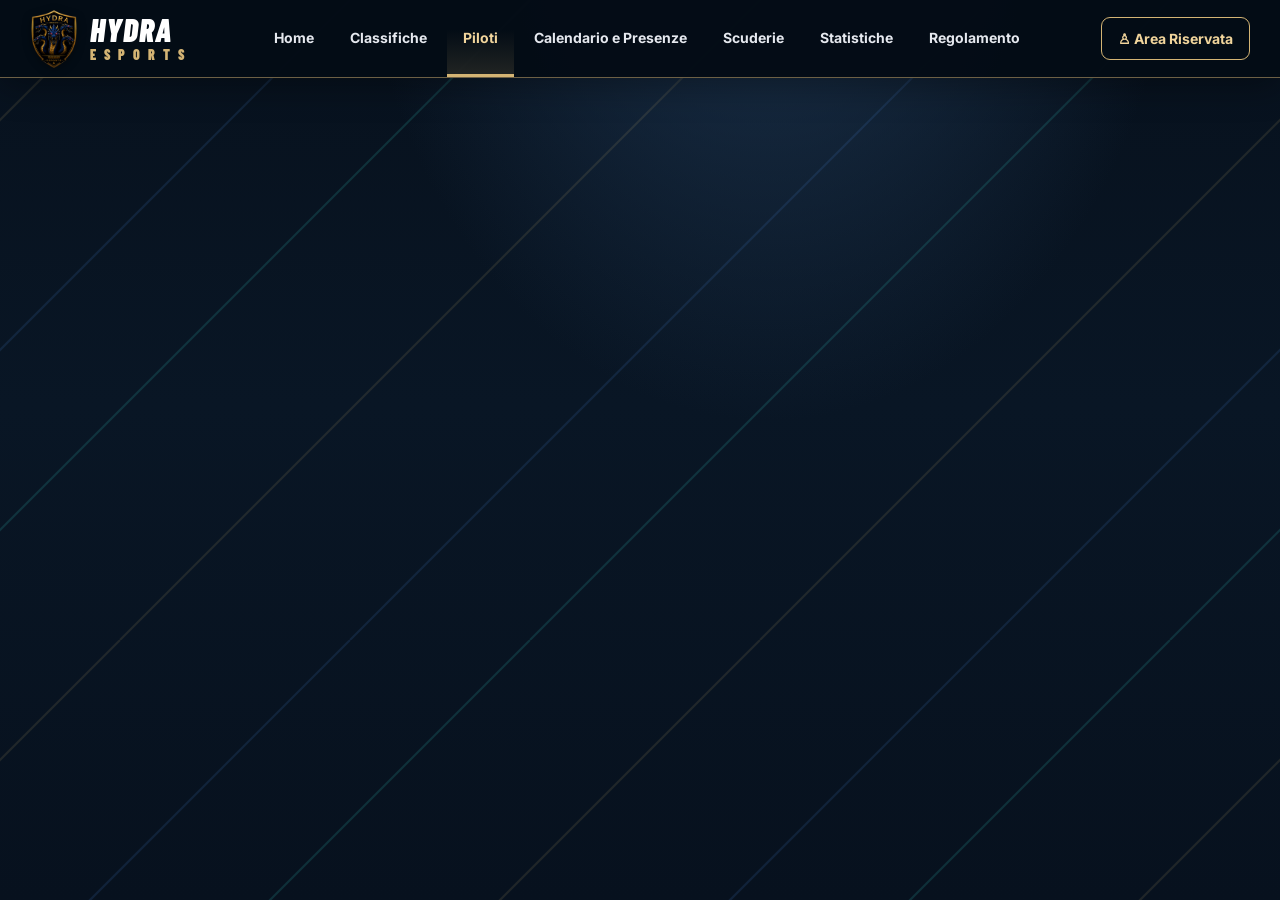
==== commit 7d666473: "Add matching functional mobile bottom navigation to driver profiles" ====
--- a/pilota.html
+++ b/pilota.html
@@ -1,6 +1,6 @@
 <!doctype html><html lang="it"><head><meta charset="utf-8"><meta name="viewport" content="width=device-width,initial-scale=1"><meta name="theme-color" content="#071323"><title>Profilo pilota | Hydra Esports</title><link rel="icon" href="hydra-favicon.png"><link rel="stylesheet" href="style.css?v=42118"><style>
 body{min-height:100vh}.hp-wrap{max-width:1250px;margin:auto;padding:32px 24px 90px}.hp-nav{display:flex;justify-content:space-between;align-items:center;gap:12px;margin-bottom:28px}.hp-link{color:#e9c987;text-decoration:none;font-weight:700}.hp-hero{border:1px solid #52617a;border-top:3px solid #d4b474;border-radius:18px;background:linear-gradient(115deg,#132b49,#091726);padding:32px;display:flex;gap:24px;align-items:center;flex-wrap:wrap}.hp-number{font:900 80px 'Barlow Condensed',sans-serif;color:#d4b474;line-height:1}.hp-hero h1{font:900 clamp(32px,5vw,64px) 'Barlow Condensed',sans-serif;margin:4px 0}.hp-kicker{letter-spacing:.18em;color:#d4b474;font-weight:800;font-size:12px}.hp-muted{color:#b6c5d7}.hp-ovr{margin-left:auto;text-align:center;background:#081626;border:1px solid #d4b474;border-radius:16px;padding:16px 26px}.hp-ovr strong{display:block;font:900 56px 'Barlow Condensed',sans-serif;color:#e6c681}.hp-grid{display:grid;grid-template-columns:repeat(4,minmax(0,1fr));gap:12px;margin:22px 0}.hp-stat,.hp-panel{border:1px solid #38516b;border-radius:14px;background:#102238;padding:18px}.hp-stat strong{font:800 30px 'Barlow Condensed',sans-serif;color:#f2d69e;display:block}.hp-stat small{color:#b6c5d7}.hp-layout{display:grid;grid-template-columns:1fr 1fr;gap:18px}.hp-panel h2{margin:0 0 20px;font:800 25px 'Barlow Condensed',sans-serif}.hp-skill{display:grid;grid-template-columns:52px 1fr 40px;gap:10px;align-items:center;margin:13px 0}.hp-track{height:9px;background:#233b54;border-radius:9px;overflow:hidden}.hp-fill{height:100%;background:linear-gradient(90deg,#9a783d,#f2d69e)}.hp-chart{width:100%;height:220px;display:block}.hp-table{width:100%;border-collapse:collapse;min-width:590px}.hp-table th,.hp-table td{text-align:left;border-bottom:1px solid #30445b;padding:12px 10px}.hp-table th{color:#e6c681}.hp-scroll{overflow:auto}.hp-full{margin-top:18px}.hp-status{padding:30px;text-align:center}.hp-footer{text-align:center;padding:26px;color:#a6b4c6}@media(max-width:760px){.hp-grid{grid-template-columns:repeat(2,1fr)}.hp-layout{grid-template-columns:1fr}.hp-ovr{margin-left:0}.hp-hero{padding:22px}.hp-wrap{padding:20px 14px 50px}}
-</style></head><body><header class="site-header"><div class="header-inner"><button class="brand" type="button" data-go="home" aria-label="Hydra Esports Home"><img class="brand-official-logo" src="hydra-logo.png" alt="Logo ufficiale Hydra Esports"><span class="brand-type">HYDRA<small>ESPORTS</small></span></button><nav aria-label="Navigazione principale"><button data-page="home">Home</button><button data-page="standings">Classifiche</button><button data-page="drivers" class="active">Piloti</button><button data-page="calendar">Calendario e Presenze</button><button data-page="teams">Scuderie</button><button data-page="statistics">Statistiche</button><button data-page="rules">Regolamento</button></nav><button class="account-link" type="button" data-go="admin">♙ <span>Area Riservata</span></button></div></header><main class="hp-wrap"><nav class="hp-nav"><a class="hp-link" href="index.html#drivers">← HYDRA ESPORTS</a><span class="hp-kicker">PILOT PROFILE</span></nav><div id="profile" class="hp-status">Caricamento profilo pilota…</div><footer class="hp-footer">HYDRA ESPORTS · BLUE & GOLD EDITION</footer></main><script>
+</style></head><body><header class="site-header"><div class="header-inner"><button class="brand" type="button" data-go="home" aria-label="Hydra Esports Home"><img class="brand-official-logo" src="hydra-logo.png" alt="Logo ufficiale Hydra Esports"><span class="brand-type">HYDRA<small>ESPORTS</small></span></button><nav aria-label="Navigazione principale"><button data-page="home">Home</button><button data-page="standings">Classifiche</button><button data-page="drivers" class="active">Piloti</button><button data-page="calendar">Calendario e Presenze</button><button data-page="teams">Scuderie</button><button data-page="statistics">Statistiche</button><button data-page="rules">Regolamento</button></nav><button class="account-link" type="button" data-go="admin">♙ <span>Area Riservata</span></button></div></header><nav class="mobile-bottom-nav" aria-label="Navigazione mobile"><button type="button" data-page="home" aria-label="Home"><span class="mobile-nav-icon">⌂</span><span>Home</span></button><button type="button" data-page="standings" aria-label="Campionato"><span class="mobile-nav-icon">♛</span><span>Campionato</span></button><button type="button" data-page="drivers" class="active" aria-label="Piloti"><span class="mobile-nav-icon">♙</span><span>Piloti</span></button><button type="button" data-page="calendar" aria-label="Calendario"><span class="mobile-nav-icon">▦</span><span>Calendario</span></button><button type="button" id="mobile-more-button" aria-controls="mobile-more-menu" aria-expanded="false"><span class="mobile-nav-icon">☰</span><span>Altro</span></button></nav><div class="mobile-more-backdrop" id="mobile-more-backdrop" hidden></div><div class="mobile-more-menu" id="mobile-more-menu" role="dialog" aria-label="Altre sezioni" hidden><div class="mobile-more-heading"><strong>ALTRE SEZIONI</strong><button type="button" id="mobile-more-close" aria-label="Chiudi menu">✕</button></div><main class="hp-wrap"><nav class="hp-nav"><a class="hp-link" href="index.html#drivers">← HYDRA ESPORTS</a><span class="hp-kicker">PILOT PROFILE</span></nav><div id="profile" class="hp-status">Caricamento profilo pilota…</div><footer class="hp-footer">HYDRA ESPORTS · BLUE & GOLD EDITION</footer></main><script>
 'use strict';const API='https://wgjdhdssiveqedluktwi.supabase.co';const KEY='sb_publishable_SjpllvJDfzLQM7nD_0CnJQ_B31PCe_I';let data={};const escapeHtml=x=>String(x??'').replace(/[&<>"']/g,c=>({'&':'&amp;','<':'&lt;','>':'&gt;','"':'&quot;',"'":'&#39;'}[c]));const fmt=x=>x==null?'—':x;const unique=a=>[...new Set(a)];const officialSet=()=>new Set(data.hydra_races.filter(r=>r.status==='official').map(r=>String(r.id)));
 function hydraOvrRatings(allowed){
  const drivers=data.hydra_drivers||[],raceList=(data.hydra_races||[]).filter(x=>x.status==='official'&&(!allowed||allowed.has(String(x.id)))).sort((a,b)=>Number(a.round_number)-Number(b.round_number)||String(a.race_date||'').localeCompare(String(b.race_date||'')));
@@ -53,4 +53,4 @@
 function ovrHistory(d,records,races){const all=data.hydra_races.filter(r=>r.status==='official').sort((a,b)=>String(a.race_date||'').localeCompare(String(b.race_date||''))||Number(a.round_number||0)-Number(b.round_number||0));return records.map(r=>races.get(String(r.race_id))).filter(Boolean).map(r=>{const index=all.findIndex(x=>String(x.id)===String(r.id)),allowed=new Set(all.slice(0,index+1).map(x=>String(x.id)));const rating=hydraOvrRatings(allowed).get(String(d.gamertag||'').trim().toLocaleLowerCase('it'));return {round:Number(r.round_number),label:r.circuit||'GP',value:d.league==='A'?rating?.ovrA:rating?.ovrB}}).filter(x=>x.value!=null)}
 function renderProfile(){const id=new URLSearchParams(location.search).get('id');const d=data.hydra_drivers.find(x=>String(x.id)===String(id));if(!d){document.querySelector('#profile').textContent='Pilota non trovato.';return}const team=data.hydra_teams.find(t=>String(t.id)===String(d.team_id));const official=officialSet(),raceById=new Map(data.hydra_races.map(r=>[String(r.id),r]));const records=data.hydra_results.filter(r=>String(r.driver_id)===String(d.id)&&official.has(String(r.race_id))&&r.status!=='dns').sort((a,b)=>{const ra=raceById.get(String(a.race_id)),rb=raceById.get(String(b.race_id));return String(ra?.race_date||'').localeCompare(String(rb?.race_date||''))||Number(ra?.round_number||0)-Number(rb?.round_number||0)});const finished=records.filter(r=>r.status==='classified'&&Number(r.finishing_position)>0);const points=records.reduce((n,r)=>n+Number(r.points||0),0),wins=finished.filter(r=>Number(r.finishing_position)===1).length,podiums=finished.filter(r=>Number(r.finishing_position)<=3).length,poles=records.filter(r=>Number(r.qualifying_position)===1).length,fast=records.filter(r=>r.fastest_lap===true).length;const rating=hydraOvrRatings().get(d.gamertag.trim().toLocaleLowerCase('it')),ovr=d.league==='A'?rating?.ovrA:rating?.ovrB;const sv=ovr==null?[]:normalize([rating?.vel,rating?.ren,rating?.cos,rating?.rac,rating?.aff],ovr,d.league);const skills=['VEL','REN','COS','RAC','AFF'].map((n,i)=>[n,sv[i]]);const stats=[['Gare ufficiali',records.length],['Punti',points],['Vittorie',wins],['Podi',podiums],['Pole position',poles],['Giri veloci',fast],['Miglior arrivo',finished.length?Math.min(...finished.map(r=>Number(r.finishing_position)))+'°':'—'],['Arrivi al traguardo',records.length?Math.round(100*finished.length/records.length)+'%':'—']];document.title=d.gamertag+' | Hydra Esports';document.querySelector('#profile').outerHTML='<section class="hp-hero"><div class="hp-number">'+escapeHtml(d.race_number??'—')+'</div><div><div class="hp-kicker">HYDRA ESPORTS · LEGA '+escapeHtml(d.league)+'</div><h1>'+escapeHtml(d.gamertag)+'</h1><p class="hp-muted">'+escapeHtml(team?.name||'Pilota WILD')+'</p></div><div class="hp-ovr"><span class="hp-kicker">HYDRA OVR</span><strong>'+fmt(ovr)+'</strong><small class="hp-muted">'+(ovr==null?'Minimo 3 gare':'Valutazione dinamica')+'</small></div></section><section class="hp-grid">'+stats.map(([k,v])=>'<div class="hp-stat"><strong>'+escapeHtml(v)+'</strong><small>'+escapeHtml(k)+'</small></div>').join('')+'</section><div class="hp-layout"><section class="hp-panel"><h2>Caratteristiche pilota</h2>'+(ovr==null?'<p class="hp-muted">Valutazione disponibile dopo 3 gare ufficiali.</p>':skills.map(([k,v])=>'<div class="hp-skill"><b>'+k+'</b><div class="hp-track"><div class="hp-fill" style="width:'+Math.max(0,Math.min(100,Number(v)||0))+'%"></div></div><b>'+fmt(v)+'</b></div>').join(''))+'</section><section class="hp-panel"><h2>Andamento punti per GP</h2>'+lineChart(records.map(r=>({round:Number(raceById.get(String(r.race_id))?.round_number),label:raceById.get(String(r.race_id))?.circuit||'GP',value:Number(r.points||0)})),'punti',d.league)+'</section></div><section class="hp-panel hp-full"><h2>Andamento Hydra OVR</h2>'+(ovr==null?'<p class="hp-muted">Disponibile dopo 3 gare ufficiali.</p>':lineChart(ovrHistory(d,records,raceById),'OVR',d.league))+'</section><section class="hp-panel hp-full"><h2>Storico gare ufficiali</h2><div class="hp-scroll"><table class="hp-table"><thead><tr><th>GP</th><th>Lega</th><th>Qualifica</th><th>Arrivo</th><th>Punti</th><th>Scuderia</th></tr></thead><tbody>'+records.map(r=>{const race=raceById.get(String(r.race_id)),t=data.hydra_teams.find(t=>String(t.id)===String(r.team_id));return '<tr><td>'+escapeHtml(race?.circuit||'GP')+'</td><td>'+escapeHtml(race?.league||d.league)+'</td><td>'+escapeHtml(r.qualifying_position?Number(r.qualifying_position)+'°':'—')+'</td><td>'+escapeHtml(r.status==='classified'&&r.finishing_position?Number(r.finishing_position)+'°':r.status?.toUpperCase()||'—')+'</td><td>'+escapeHtml(r.points||0)+'</td><td>'+escapeHtml(t?.name||'WILD')+'</td></tr>'}).join('')+'</tbody></table>'+(records.length?'':'<p class="hp-muted">Nessuna gara registrata.</p>')+'</div></section>'}
 (async()=>{try{await Promise.all(['hydra_drivers','hydra_teams','hydra_races','hydra_results'].map(async t=>{const r=await fetch(API+'/rest/v1/'+t+'?select=*&order=id.asc',{headers:{apikey:KEY,Authorization:'Bearer '+KEY}});if(!r.ok)throw Error('Dati non disponibili ('+r.status+')');data[t]=await r.json()}));renderProfile()}catch(e){document.querySelector('#profile').textContent='Impossibile caricare il profilo: '+e.message}})();
-</script><script>document.querySelectorAll('.site-header [data-page],.site-header [data-go]').forEach(b=>b.addEventListener('click',()=>{location.href='index.html#'+(b.dataset.page||b.dataset.go)}));</script></body></html>+</script><script>document.querySelectorAll('.site-header [data-page],.site-header [data-go]').forEach(b=>b.addEventListener('click',()=>{location.href='index.html#'+(b.dataset.page||b.dataset.go)}));</script><script>(function(){const more=document.getElementById('mobile-more-button'),menu=document.getElementById('mobile-more-menu'),back=document.getElementById('mobile-more-backdrop'),close=document.getElementById('mobile-more-close');function toggle(open){menu.hidden=!open;back.hidden=!open;more.setAttribute('aria-expanded',String(open));document.body.classList.toggle('mobile-menu-open',open)}more.addEventListener('click',()=>toggle(menu.hidden));close.addEventListener('click',()=>toggle(false));back.addEventListener('click',()=>toggle(false));document.querySelectorAll('.mobile-bottom-nav [data-page],.mobile-more-menu [data-page]').forEach(b=>b.addEventListener('click',()=>{location.href='index.html#'+b.dataset.page}));})();</script></body></html>
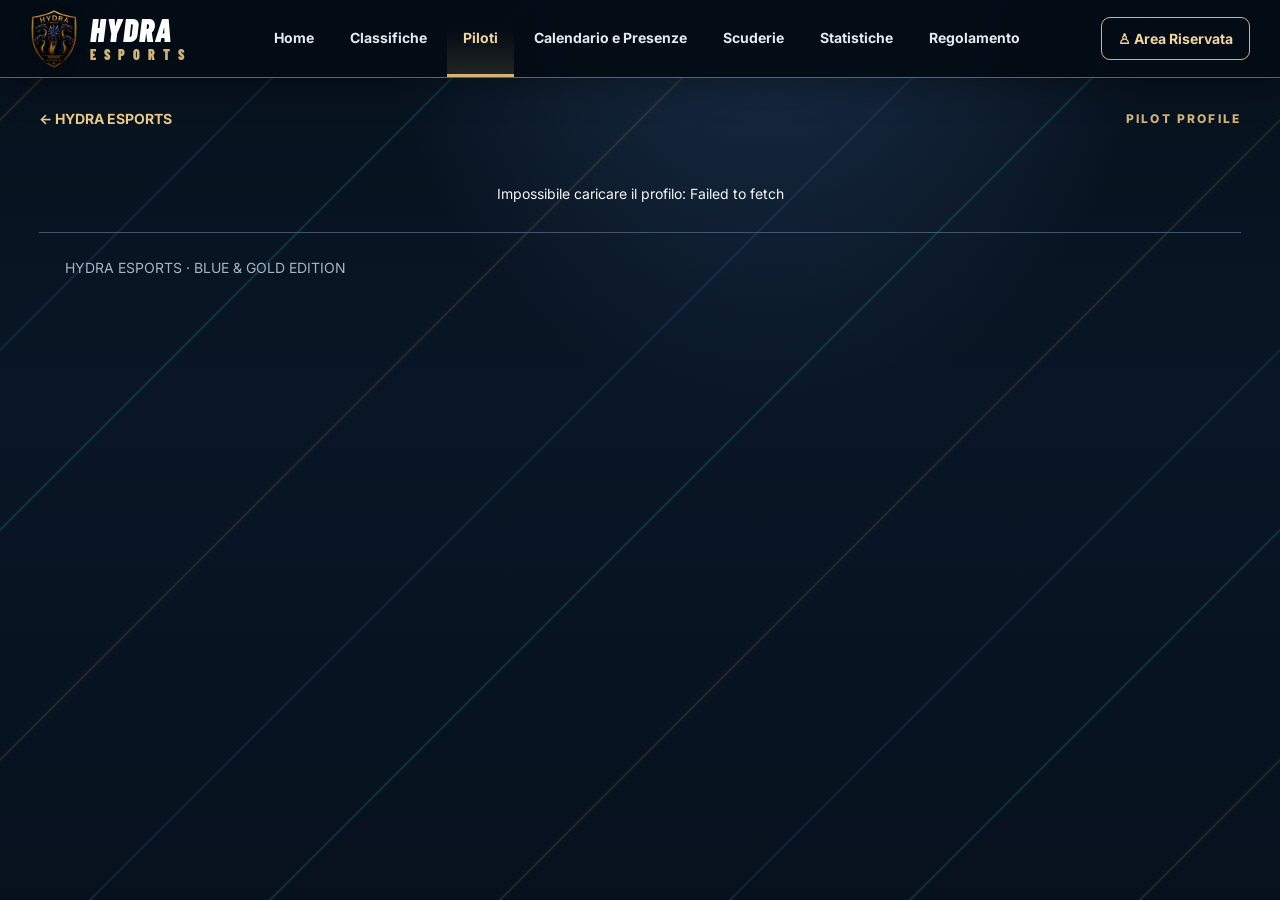
==== commit ad7201f7: "Complete mobile More menu on driver profiles with Scuderie" ====
--- a/pilota.html
+++ b/pilota.html
@@ -1,6 +1,6 @@
 <!doctype html><html lang="it"><head><meta charset="utf-8"><meta name="viewport" content="width=device-width,initial-scale=1"><meta name="theme-color" content="#071323"><title>Profilo pilota | Hydra Esports</title><link rel="icon" href="hydra-favicon.png"><link rel="stylesheet" href="style.css?v=42118"><style>
 body{min-height:100vh}.hp-wrap{max-width:1250px;margin:auto;padding:32px 24px 90px}.hp-nav{display:flex;justify-content:space-between;align-items:center;gap:12px;margin-bottom:28px}.hp-link{color:#e9c987;text-decoration:none;font-weight:700}.hp-hero{border:1px solid #52617a;border-top:3px solid #d4b474;border-radius:18px;background:linear-gradient(115deg,#132b49,#091726);padding:32px;display:flex;gap:24px;align-items:center;flex-wrap:wrap}.hp-number{font:900 80px 'Barlow Condensed',sans-serif;color:#d4b474;line-height:1}.hp-hero h1{font:900 clamp(32px,5vw,64px) 'Barlow Condensed',sans-serif;margin:4px 0}.hp-kicker{letter-spacing:.18em;color:#d4b474;font-weight:800;font-size:12px}.hp-muted{color:#b6c5d7}.hp-ovr{margin-left:auto;text-align:center;background:#081626;border:1px solid #d4b474;border-radius:16px;padding:16px 26px}.hp-ovr strong{display:block;font:900 56px 'Barlow Condensed',sans-serif;color:#e6c681}.hp-grid{display:grid;grid-template-columns:repeat(4,minmax(0,1fr));gap:12px;margin:22px 0}.hp-stat,.hp-panel{border:1px solid #38516b;border-radius:14px;background:#102238;padding:18px}.hp-stat strong{font:800 30px 'Barlow Condensed',sans-serif;color:#f2d69e;display:block}.hp-stat small{color:#b6c5d7}.hp-layout{display:grid;grid-template-columns:1fr 1fr;gap:18px}.hp-panel h2{margin:0 0 20px;font:800 25px 'Barlow Condensed',sans-serif}.hp-skill{display:grid;grid-template-columns:52px 1fr 40px;gap:10px;align-items:center;margin:13px 0}.hp-track{height:9px;background:#233b54;border-radius:9px;overflow:hidden}.hp-fill{height:100%;background:linear-gradient(90deg,#9a783d,#f2d69e)}.hp-chart{width:100%;height:220px;display:block}.hp-table{width:100%;border-collapse:collapse;min-width:590px}.hp-table th,.hp-table td{text-align:left;border-bottom:1px solid #30445b;padding:12px 10px}.hp-table th{color:#e6c681}.hp-scroll{overflow:auto}.hp-full{margin-top:18px}.hp-status{padding:30px;text-align:center}.hp-footer{text-align:center;padding:26px;color:#a6b4c6}@media(max-width:760px){.hp-grid{grid-template-columns:repeat(2,1fr)}.hp-layout{grid-template-columns:1fr}.hp-ovr{margin-left:0}.hp-hero{padding:22px}.hp-wrap{padding:20px 14px 50px}}
-</style></head><body><header class="site-header"><div class="header-inner"><button class="brand" type="button" data-go="home" aria-label="Hydra Esports Home"><img class="brand-official-logo" src="hydra-logo.png" alt="Logo ufficiale Hydra Esports"><span class="brand-type">HYDRA<small>ESPORTS</small></span></button><nav aria-label="Navigazione principale"><button data-page="home">Home</button><button data-page="standings">Classifiche</button><button data-page="drivers" class="active">Piloti</button><button data-page="calendar">Calendario e Presenze</button><button data-page="teams">Scuderie</button><button data-page="statistics">Statistiche</button><button data-page="rules">Regolamento</button></nav><button class="account-link" type="button" data-go="admin">♙ <span>Area Riservata</span></button></div></header><nav class="mobile-bottom-nav" aria-label="Navigazione mobile"><button type="button" data-page="home" aria-label="Home"><span class="mobile-nav-icon">⌂</span><span>Home</span></button><button type="button" data-page="standings" aria-label="Campionato"><span class="mobile-nav-icon">♛</span><span>Campionato</span></button><button type="button" data-page="drivers" class="active" aria-label="Piloti"><span class="mobile-nav-icon">♙</span><span>Piloti</span></button><button type="button" data-page="calendar" aria-label="Calendario"><span class="mobile-nav-icon">▦</span><span>Calendario</span></button><button type="button" id="mobile-more-button" aria-controls="mobile-more-menu" aria-expanded="false"><span class="mobile-nav-icon">☰</span><span>Altro</span></button></nav><div class="mobile-more-backdrop" id="mobile-more-backdrop" hidden></div><div class="mobile-more-menu" id="mobile-more-menu" role="dialog" aria-label="Altre sezioni" hidden><div class="mobile-more-heading"><strong>ALTRE SEZIONI</strong><button type="button" id="mobile-more-close" aria-label="Chiudi menu">✕</button></div><main class="hp-wrap"><nav class="hp-nav"><a class="hp-link" href="index.html#drivers">← HYDRA ESPORTS</a><span class="hp-kicker">PILOT PROFILE</span></nav><div id="profile" class="hp-status">Caricamento profilo pilota…</div><footer class="hp-footer">HYDRA ESPORTS · BLUE & GOLD EDITION</footer></main><script>
+</style></head><body><header class="site-header"><div class="header-inner"><button class="brand" type="button" data-go="home" aria-label="Hydra Esports Home"><img class="brand-official-logo" src="hydra-logo.png" alt="Logo ufficiale Hydra Esports"><span class="brand-type">HYDRA<small>ESPORTS</small></span></button><nav aria-label="Navigazione principale"><button data-page="home">Home</button><button data-page="standings">Classifiche</button><button data-page="drivers" class="active">Piloti</button><button data-page="calendar">Calendario e Presenze</button><button data-page="teams">Scuderie</button><button data-page="statistics">Statistiche</button><button data-page="rules">Regolamento</button></nav><button class="account-link" type="button" data-go="admin">♙ <span>Area Riservata</span></button></div></header><nav class="mobile-bottom-nav" aria-label="Navigazione mobile"><button type="button" data-page="home" aria-label="Home"><span class="mobile-nav-icon">⌂</span><span>Home</span></button><button type="button" data-page="standings" aria-label="Campionato"><span class="mobile-nav-icon">♛</span><span>Campionato</span></button><button type="button" data-page="drivers" class="active" aria-label="Piloti"><span class="mobile-nav-icon">♙</span><span>Piloti</span></button><button type="button" data-page="calendar" aria-label="Calendario"><span class="mobile-nav-icon">▦</span><span>Calendario</span></button><button type="button" id="mobile-more-button" aria-controls="mobile-more-menu" aria-expanded="false"><span class="mobile-nav-icon">☰</span><span>Altro</span></button></nav><div class="mobile-more-backdrop" id="mobile-more-backdrop" hidden></div><div class="mobile-more-menu" id="mobile-more-menu" role="dialog" aria-label="Altre sezioni" hidden><div class="mobile-more-heading"><strong>ALTRE SEZIONI</strong><button type="button" id="mobile-more-close" aria-label="Chiudi menu">✕</button></div><button type="button" data-page="statistics">★ &nbsp; Statistiche <span>›</span></button><button type="button" data-page="teams">⚑ &nbsp; Scuderie <span>›</span></button><button type="button" data-page="rules">▤ &nbsp; Regolamento <span>›</span></button></div><main class="hp-wrap"><nav class="hp-nav"><a class="hp-link" href="index.html#drivers">← HYDRA ESPORTS</a><span class="hp-kicker">PILOT PROFILE</span></nav><div id="profile" class="hp-status">Caricamento profilo pilota…</div><footer class="hp-footer">HYDRA ESPORTS · BLUE & GOLD EDITION</footer></main><script>
 'use strict';const API='https://wgjdhdssiveqedluktwi.supabase.co';const KEY='sb_publishable_SjpllvJDfzLQM7nD_0CnJQ_B31PCe_I';let data={};const escapeHtml=x=>String(x??'').replace(/[&<>"']/g,c=>({'&':'&amp;','<':'&lt;','>':'&gt;','"':'&quot;',"'":'&#39;'}[c]));const fmt=x=>x==null?'—':x;const unique=a=>[...new Set(a)];const officialSet=()=>new Set(data.hydra_races.filter(r=>r.status==='official').map(r=>String(r.id)));
 function hydraOvrRatings(allowed){
  const drivers=data.hydra_drivers||[],raceList=(data.hydra_races||[]).filter(x=>x.status==='official'&&(!allowed||allowed.has(String(x.id)))).sort((a,b)=>Number(a.round_number)-Number(b.round_number)||String(a.race_date||'').localeCompare(String(b.race_date||'')));
